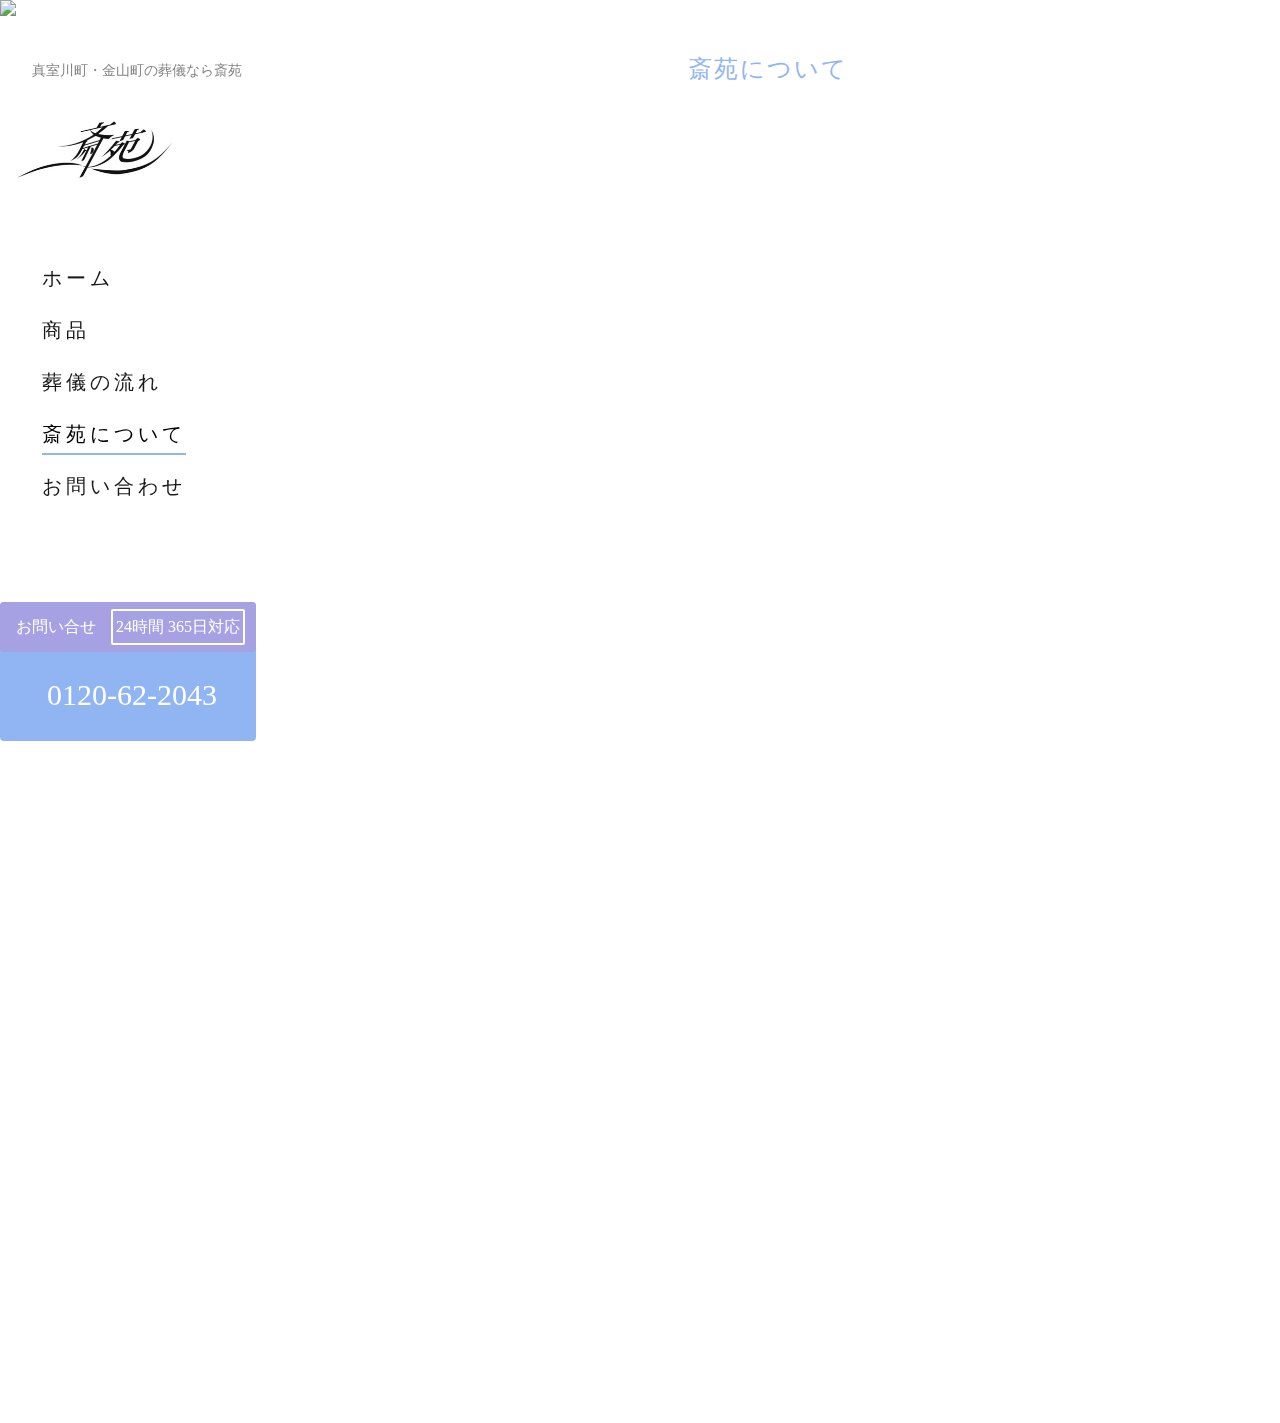
==== about.html @ 103426cc "togglev1.0" ====
<!DOCTYPE html>
<!--[if lt IE 7]>      <html class="no-js lt-ie9 lt-ie8 lt-ie7"> <![endif]-->
<!--[if IE 7]>         <html class="no-js lt-ie9 lt-ie8"> <![endif]-->
<!--[if IE 8]>         <html class="no-js lt-ie9"> <![endif]-->
<!--[if gt IE 8]><!--> <html class="no-js"> <!--<![endif]-->
	<head>
	<meta charset="utf-8">
	<meta http-equiv="X-UA-Compatible" content="IE=edge">
	<title>斎苑</title>
	<meta name="viewport" content="width=device-width, initial-scale=1">
	<meta name="description" content="Free HTML5 Website Template by Team Rink" />
	<meta name="keywords" content="free html5, free template, free bootstrap, free website template, html5, css3, mobile first, responsive" />
	<meta name="author" content="Team Rink" />

  	<!-- 
	//////////////////////////////////////////////////////

	FREE HTML5 TEMPLATE 
	DESIGNED & DEVELOPED by Team Rink
		
	Website: 		http://Team Rink/
	Email: 			info@Team Rink
	Twitter: 		http://twitter.com/fh5co
	Facebook: 		https://www.facebook.com/fh5co

	//////////////////////////////////////////////////////
	-->

  	<!-- Facebook and Twitter integration -->
	<meta property="og:title" content=""/>
	<meta property="og:image" content=""/>
	<meta property="og:url" content=""/>
	<meta property="og:site_name" content=""/>
	<meta property="og:description" content=""/>
	<meta name="twitter:title" content="" />
	<meta name="twitter:image" content="" />
	<meta name="twitter:url" content="" />
	<meta name="twitter:card" content="" />

	<!-- Place favicon.ico and apple-touch-icon.png in the root directory -->
	<link rel="shortcut icon" href="favicon.ico">

	<link href="https://fonts.googleapis.com/css?family=Roboto:100,300,400,500,700" rel="stylesheet">
	
	<!-- Animate.css -->
	<link rel="stylesheet" href="css/animate.css">
	<!-- Icomoon Icon Fonts-->
	<link rel="stylesheet" href="https://pro.fontawesome.com/releases/v5.10.0/css/all.css" integrity="sha384-AYmEC3Yw5cVb3ZcuHtOA93w35dYTsvhLPVnYs9eStHfGJvOvKxVfELGroGkvsg+p" crossorigin="anonymous"/>
	<!-- Bootstrap  -->
	<link rel="stylesheet" href="css/bootstrap.css">
	<!-- Flexslider  -->
	<link rel="stylesheet" href="css/flexslider.css">
	<!-- Theme style  -->
	<link rel="stylesheet" href="css/style.css">

	<!-- Modernizr JS -->
	<script src="js/modernizr-2.6.2.min.js"></script>
	<!-- FOR IE9 below -->
	<!--[if lt IE 9]>
	<script src="js/respond.min.js"></script>
	<![endif]-->

	</head>
	<body>
	<div id="fh5co-page">
		<a href="#" class="js-fh5co-nav-toggle fh5co-nav-toggle"><i></i></a>
		<aside id="fh5co-aside" role="complementary" class="border js-fullheight" style="height:100vh;overflow:hidden;">
			<div>
				<img src="./images/flower.png" style="position:absolute;top:0px;height:100px;width:100p;"/>
				<p style="margin-left:32px;">真室川町・金山町の葬儀なら斎苑</p>
				</div>
			<h1 id="fh5co-logo"><a href="index.html"><img src="./images/logo.jpg" style="width:80%;"></a></h1>
			<nav id="fh5co-main-menu" role="navigation">
				<ul>
					<li><a href="index.html">ホーム</a></li>
					<li><a href="product.html">商品</a></li>
					<li><a href="portfolio.html">葬儀の流れ</a></li>
					<li class="fh5co-active"><a href="about.html">斎苑について</a></li>
					<li><a href="contact.html">お問い合わせ</a></li>
				</ul>
			</nav>

			
			<div style="background-color:#91B5F2;bottom: 0;margin-top:100px;border-radius: 4px;">
				<div style="font-size:16px;padding:4px;color:white;background-color:#A6A1E3;display: flex; justify-content: space-evenly	;border-radius: 4px;">
				<p style="margin:8px;">   お問い合せ   </p>
				<p style="margin:3px;padding:3px;border:2px solid;border-radius: 2px;">   24時間 365日対応   </p>
				</div>
				<div style="margin:26px;display:flex;justify-content: space-around;">
					<a href="tel:0120-62-2043" style="display: flex;"><i class="fas fa-phone fa-2x" style="color:white;margin-right: 8px;"></i><h2 style="color: white;">0120-62-2043</h2></a>
				</div>
				
			</div>

		</aside>

		<div id="fh5co-main">
			<div class="fh5co-narrow-content">
				<div class="row row-bottom-padded-md">	<h2 class="fh5co-heading" style="color:#91B5F2;">斎苑について</h2>
					<div class="col-md-6 animate-box" data-animate-effect="fadeInLeft">
						<img class="img-responsive" src="./images/saien001.jpg" alt="真室川町斎苑" style="border-radius: 4px;">
					</div>
					<div class="col-md-6 animate-box" data-animate-effect="fadeInLeft"style="margin-top:16px;">
						<!-- <h2 class="fh5co-heading" style="color:#91B5F2;margin-top: 16px;">斎苑について</h2> -->
						<p>セレモニー斎苑は、最上郡真室川町、金山町に斎場を設けております。葬儀、告別式を始め葬儀についての全てのご相談に真摯に応えて参りたいと思っております。スタッフ一同、丁寧で思いやりのある対応を心がけております。</p>
						<p>葬儀の相談や急ぎの際、お困りの際はフリーダイヤル0120−62−2043までご連絡ください。</p>
						<table>
							<tr>
							  <th>会社名</th>
							  <td>株式会社斎苑</td>
							</tr>
							<tr>
								<th>代表取締役</th>
								<td>斎藤美香</td>
							  </tr>
							<tr>
								<th>住所</th>
								<td>最上郡真室川町大字新町131-6</td>
							  </tr>
							<tr>
							  <th>創業</th>
							  <td>昭和63年3月</td>
							</tr>
							<tr>
							  <th>従業員数</th>
							  <td>8人</td>
							</tr>
							<tr>
							  <th>電話番号</th>
							  <td>0233-62-3069</td>
							</tr>
						  </table>
					</div>
				</div>
			</div>

			<div class="fh5co-narrow-content">
				<h2 class="fh5co-heading animate-box" data-animate-effect="fadeInLeft" style="color:#91B5F2;">斎苑のサービス</h2>
				<div class="row">
					<div class="col-md-6">
						<div class="fh5co-feature animate-box" data-animate-effect="fadeInLeft">
							<div class="fh5co-icon">
								<img src="./images/sougi002.jpg" style="width: 100px;height:100px; border-radius: 50px;" />
							</div>
							<div class="fh5co-text">
								<h3 style="font-size: 20px;">葬儀・告別式</h3>
								<p>故人様との最後のお別れに際し、丁寧な対応を心がけております。人数やご予算に合わせたプランをご用意しております。</p>
							</div>
						</div>
					</div>
					<div class="col-md-6">
						<div class="fh5co-feature animate-box" data-animate-effect="fadeInLeft">
							<div class="fh5co-icon">
								<img src="./images/hanakan003.png" style="width: 100px;height:100px; border-radius: 50px;" />
							</div>
							<div class="fh5co-text">
								<h3 style="font-size: 20px;">お供物</h3>
								<p>生花や花盛はご予算に応じてご用意致しております。りんやあかりその他の仏具等のご用命もお任せください。</p>
							</div>
						</div>
					</div>

					<div class="col-md-6">
						<div class="fh5co-feature animate-box" data-animate-effect="fadeInLeft">
							<div class="fh5co-icon">
								<img src="./images/hitugi001.png" style="width: 100px;height:100px; border-radius: 50px;" />
							</div>
							<div class="fh5co-text">
								<h3 style="font-size: 20px;">棺桶</h3>
								<p>故人様への安らかな成仏を願い、棺桶のご用意をいたします。サイズ、素材などご予算に応じてご用意致します。</p>
							</div>
						</div>
					</div>
					<div class="col-md-6">	
						<div class="fh5co-feature animate-box" data-animate-effect="fadeInLeft">
							<div class="fh5co-icon">
								<img src="./images/syokuji001.jpg" style="width: 100px;height:100px; border-radius: 50px;" />
							</div>
							<div class="fh5co-text">
								<h3 style="font-size: 20px;">通夜会食</h3>
								<p>通夜の会場、お食事ご用意はお任せ下さい。</p>
							</div>
						</div>
					</div>
				</div>
			</div>
		
			<div class="fh5co-narrow-content">
				<div class="row">
					<div class="col-md-4 animate-box" data-animate-effect="fadeInLeft">
						<h1 class="fh5co-heading-colored">お問合わせ</h1>
					</div>
				</div>
				<div class="row">
					<div class="col-md-6 col-md-offset-3 col-md-pull-3 animate-box" data-animate-effect="fadeInLeft">
						<p class="fh5co-lead">２４時間３６５日ご対応いたします。お急ぎの方は詳細へ。</p>
						<p><a href="./contact.html" class="btn btn-primary" style="border-radius: 2px;">詳細へ</a></p>
					</div>
					
				</div>
			</div>
		</div>
	</div>

	<!-- jQuery -->
	<script src="js/jquery.min.js"></script>
	<!-- jQuery Easing -->
	<script src="js/jquery.easing.1.3.js"></script>
	<!-- Bootstrap -->
	<script src="js/bootstrap.min.js"></script>
	<!-- Waypoints -->
	<script src="js/jquery.waypoints.min.js"></script>
	<!-- Flexslider -->
	<script src="js/jquery.flexslider-min.js"></script>
	
	
	<!-- MAIN JS -->
	<script src="js/main.js"></script>

	</body>
</html>
---- css/style.css ----
@font-face {
  font-family:"ヒラギノ明朝 Pro W3","Hiragino Mincho Pro","游明朝体","Yu Mincho","ＭＳ Ｐ明朝","MS PMincho",serif;

  src: url("../fonts/icomoon/icomoon.eot?srf3rx");
  src: url("../fonts/icomoon/icomoon.eot?srf3rx#iefix") format("embedded-opentype"), url("../fonts/icomoon/icomoon.ttf?srf3rx") format("truetype"), url("../fonts/icomoon/icomoon.woff?srf3rx") format("woff"), url("../fonts/icomoon/icomoon.svg?srf3rx#icomoon") format("svg");
  font-weight: normal;
  font-style: normal;
}
/* =======================================================
*
* 	Template Style 
*	Edit this section
*
* ======================================================= */
body {
  font-family:"ヒラギノ明朝 Pro W3","Hiragino Mincho Pro","游明朝体","Yu Mincho","ＭＳ Ｐ明朝","MS PMincho",serif;

  font-weight: 300;
  font-size: 14px;
  line-height: 1.6;
  color: rgba(0, 0, 0, 0.5);
  background: white;
}
@media screen and (max-width: 992px) {
  body {
    font-size: 16px;
  }
}

a {
  color: #91B5F2;
  -webkit-transition: 0.5s;
  -o-transition: 0.5s;
  transition: 0.5s;
}
a:hover, a:active, a:focus {
  color: #91B5F2;
  outline: none;
  text-decoration: none !important;
}

p {
  margin-bottom: 1.5em;
}

h1, h2, h3, h4, h5, h6 {
  color: #000;
  text-align: center;
  font-family:"ヒラギノ明朝 Pro W3","Hiragino Mincho Pro","游明朝体","Yu Mincho","ＭＳ Ｐ明朝","MS PMincho",serif;

  font-weight: 100;
  margin: 0 0 30px 0;
}

figure {
  margin-bottom: 2.5em;
  float: left;
  width: 100%;
}
figure figcaption {
  font-size: 16px;
  width: 80%;
  margin: 20px auto 0px auto;
  color: #b3b3b3;
  font-style: italic;
  font-family:"ヒラギノ明朝 Pro W3","Hiragino Mincho Pro","游明朝体","Yu Mincho","ＭＳ Ｐ明朝","MS PMincho",serif;
}
@media screen and (max-width: 480px) {
  figure figcaption {
    width: 100%;
  }
}

::-webkit-selection {
  color: #fff;
  background: #91B5F2;
}

::-moz-selection {
  color: #fff;
  background: #91B5F2;
}

::selection {
  color: #fff;
  background: #91B5F2;
}

#fh5co-page {
  width: 100%;
  overflow: hidden;
  position: relative;
}

#fh5co-aside {
  padding-top: 60px;
  padding-bottom: 40px;
  width: 20%;
  position: fixed;
  bottom: 0;
  top: 0;
  left: 0;
  overflow-y: scroll;
  z-index: 1001;
  -webkit-transition: 0.5s;
  -o-transition: 0.5s;
  transition: 0.5s;
  overflow-y: scroll;
  -ms-overflow-style: none;    /* IE, Edge 対応 */
  scrollbar-width: none;       /* Firefox 対応 */
}
#fh5co-aside::-webkit-scrollbar{
  display: none;
}

@media screen and (max-width: 1200px) {
  #fh5co-aside {
    width: 30%;
  }
}
@media screen and (max-width: 768px) {
  #fh5co-aside {
    width: 270px;
    -moz-transform: translateX(-270px);
    -webkit-transform: translateX(-270px);
    -ms-transform: translateX(-270px);
    -o-transform: translateX(-270px);
    transform: translateX(-270px);
  }
}
#fh5co-aside #fh5co-logo {
  
  text-align: left;
  font-family:"ヒラギノ明朝 Pro W3","Hiragino Mincho Pro","游明朝体","Yu Mincho","ＭＳ Ｐ明朝","MS PMincho",serif;

  font-weight: 700;
  margin-bottom: 2em;
  text-transform: uppercase;
  font-size: 32px;
  display: block;
  
}

@media screen and (max-width: 768px) {
  #fh5co-aside #fh5co-logo {
    margin-bottom: 1em;
  }
}
#fh5co-aside #fh5co-logo a {
  color: #000;
}
#fh5co-aside #fh5co-logo a span {
  font-weight: 2  00;
  color: rgba(0, 0, 0, 0.5);
}
#fh5co-aside #fh5co-main-menu ul {
  text-align: left;
  margin-left:32px;
  
  padding: 0;
}
@media screen and (max-width: 768px) {
  #fh5co-aside #fh5co-main-menu ul {
    margin: 0 0 2em 0;
  }
}
#fh5co-aside #fh5co-main-menu ul li {
  margin: 0 0 20px 0;
  padding: 0;
  list-style: none;
}
#fh5co-aside #fh5co-main-menu ul li a {
  color: rgba(0, 0, 0, 0.9);
  text-decoration: none;
  letter-spacing: .1em;
  text-transform: uppercase;
  font-size: 20px;
  font-weight: 200;
  position: relative;
  padding: 10px 10px;
  letter-spacing: .2em;
  font-family:"ヒラギノ明朝 Pro W3","Hiragino Mincho Pro","游明朝体","Yu Mincho","ＭＳ Ｐ明朝","MS PMincho",serif;

  -webkit-transition: 0.3s;
  -o-transition: 0.3s;
  transition: 0.3s;
}
#fh5co-aside #fh5co-main-menu ul li a:after {
  content: "";
  position: absolute;
  height: 2px;
  bottom: 0px;
  left: 10px;
  right: 10px;
  background-color: #91B5F2;
  visibility: hidden;
  -webkit-transform: scaleX(0);
  -moz-transform: scaleX(0);
  -ms-transform: scaleX(0);
  -o-transform: scaleX(0);
  transform: scaleX(0);
  -webkit-transition: all 0.3s cubic-bezier(0.175, 0.885, 0.32, 1.275);
  -moz-transition: all 0.3s cubic-bezier(0.175, 0.885, 0.32, 1.275);
  -ms-transition: all 0.3s cubic-bezier(0.175, 0.885, 0.32, 1.275);
  -o-transition: all 0.3s cubic-bezier(0.175, 0.885, 0.32, 1.275);
  transition: all 0.3s cubic-bezier(0.175, 0.885, 0.32, 1.275);
}
#fh5co-aside #fh5co-main-menu ul li a:hover {
  text-decoration: none;
  color: black;
}
#fh5co-aside #fh5co-main-menu ul li a:hover:after {
  visibility: visible;
  -webkit-transform: scaleX(1);
  -moz-transform: scaleX(1);
  -ms-transform: scaleX(1);
  -o-transform: scaleX(1);
  transform: scaleX(1);
}
#fh5co-aside #fh5co-main-menu ul li.fh5co-active a {
  color: black;
}
#fh5co-aside #fh5co-main-menu ul li.fh5co-active a:after {
  visibility: visible;
  -webkit-transform: scaleX(1);
  -moz-transform: scaleX(1);
  -ms-transform: scaleX(1);
  -o-transform: scaleX(1);
  transform: scaleX(1);
}
#fh5co-aside .fh5co-footer {
  position: absolute;
  bottom: 40px;
  font-size: 14px;
  text-align: left;
  width: 100%;
  font-weight: 400;
  color: rgba(0, 0, 0, 0.6);
  padding: 0 20px;
}
@media screen and (max-width: 768px) {
  #fh5co-aside .fh5co-footer {
    position: relative;
    bottom: 0;
  }
}
#fh5co-aside .fh5co-footer span {
  display: block;
}
#fh5co-aside .fh5co-footer ul {
  padding: 0;
  margin: 0;
  text-align: left;
}
#fh5co-aside .fh5co-footer ul li {
  padding: 0;
  margin: 0;
  display: inline;
  list-style: none;
}
#fh5co-aside .fh5co-footer ul li a {
  color: rgba(0, 0, 0, 0.7);
  padding: 4px;
}
#fh5co-aside .fh5co-footer ul li a:hover, #fh5co-aside .fh5co-footer ul li a:active, #fh5co-aside .fh5co-footer ul li a:focus {
  text-decoration: none;
  outline: none;
  color: #91B5F2;
}

#fh5co-main {
  width: 80%;
  float: right;
  -webkit-transition: 0.5s;
  -o-transition: 0.5s;
  transition: 0.5s;
}
@media screen and (max-width: 1200px) {
  #fh5co-main {
    width: 70%;
  }
}
@media screen and (max-width: 768px) {
  #fh5co-main {
    width: 100%;
  }
}
#fh5co-main .fh5co-narrow-content {
  position: relative;
  width: 93%;
  margin: 0 auto;
  padding: 4em 0;
  clear: both;
}
@media screen and (max-width: 768px) {
  #fh5co-main .fh5co-narrow-content {
    width: 100%;
    padding: 4em 1em;
  }
}

#fh5co-hero {
  min-height: 500px;
  background: #fff url(../images/loader.gif) no-repeat center center;
  width: 100%;
  float: left;
  clear: both;
}
#fh5co-hero .btn {
  font-size: 24px;
}
#fh5co-hero .btn.btn-primary {
  padding: 14px 30px !important;
}
#fh5co-hero .flexslider {
  border: none;
  z-index: 1;
  margin-bottom: 0;
}
#fh5co-hero .flexslider .slides {
  position: relative;
  overflow: hidden;
}
#fh5co-hero .flexslider .slides .overlay {
  position: absolute;
  top: 0;
  bottom: 0;
  left: 0;
  right: 0;
  content: '';
  background: rgba(0, 0, 0, 0.3);
}
#fh5co-hero .flexslider .slides li {
  background-repeat: no-repeat;
  background-size: cover;
  background-position: bottom center;
  min-height: 500px;
  position: relative;
}
#fh5co-hero .flexslider .flex-control-nav {
  bottom: 20px;
  z-index: 1000;
  right: 20px;
  float: right;
  width: auto;
}
#fh5co-hero .flexslider .flex-control-nav li {
  display: block;
  margin-bottom: 10px;
}
#fh5co-hero .flexslider .flex-control-nav li a {
  background: rgba(255, 255, 255, 0.2);
  box-shadow: none;
  width: 12px;
  height: 12px;
  cursor: pointer;
}
#fh5co-hero .flexslider .flex-control-nav li a.flex-active {
  cursor: pointer;
  background: transparent;
  border: 2px solid #91B5F2;
}
#fh5co-hero .flexslider .flex-direction-nav {
  display: none;
}
#fh5co-hero .flexslider .slider-text {
  display: table;
  opacity: 0;
  min-height: 500px;
  z-index: 9;
}
#fh5co-hero .flexslider .slider-text > .slider-text-inner {
  display: table-cell;
  vertical-align: middle;
  min-height: 700px;
  padding: 2em;
}
@media screen and (max-width: 768px) {
  #fh5co-hero .flexslider .slider-text > .slider-text-inner {
    text-align: left;
  }
}
#fh5co-hero .flexslider .slider-text > .slider-text-inner h1, #fh5co-hero .flexslider .slider-text > .slider-text-inner h2 {
  margin: 0;
  padding: 0;
  color: white;
  font-family:"ヒラギノ明朝 Pro W3","Hiragino Mincho Pro","游明朝体","Yu Mincho","ＭＳ Ｐ明朝","MS PMincho",serif;

}
#fh5co-hero .flexslider .slider-text > .slider-text-inner h1 {
  margin-bottom: 20px;
  font-size: 45px;
  line-height: 1.3;
  font-weight: 100;
  font-family:"ヒラギノ明朝 Pro W3","Hiragino Mincho Pro","游明朝体","Yu Mincho","ＭＳ Ｐ明朝","MS PMincho",serif;

}
@media screen and (max-width: 768px) {
  #fh5co-hero .flexslider .slider-text > .slider-text-inner h1 {
    font-size: 28px;
  }
}
#fh5co-hero .flexslider .slider-text > .slider-text-inner h2 {
  font-size: 18px;
  line-height: 1.5;
  margin-bottom: 30px;
  font-weight: 300;
}
#fh5co-hero .flexslider .slider-text > .slider-text-inner h2 a {
  color: rgba(34, 136, 150, 0.8);
  border-bottom: 1px solid rgba(34, 136, 150, 0.7);
}
#fh5co-hero .flexslider .slider-text > .slider-text-inner .heading-section {
  font-size: 50px;
}
@media screen and (max-width: 768px) {
  #fh5co-hero .flexslider .slider-text > .slider-text-inner .heading-section {
    font-size: 30px;
  }
}
#fh5co-hero .flexslider .slider-text > .slider-text-inner s
.fh5co-lead {
  font-size: 20px;
  color: #fff;
}
#fh5co-hero .flexslider .slider-text > .slider-text-inner s
.fh5co-lead .icon-heart {
  color: #d9534f;
}
#fh5co-hero .flexslider .slider-text > .slider-text-inner .btn {
  font-size: 12px;
  text-transform: uppercase;
  letter-spacing: 2px;
  color: #fff;
  padding: 22px 30px !important;
  border: none;
  font-weight: 500;
}
#fh5co-hero .flexslider .slider-text > .slider-text-inner .btn.btn-learn {
  background: #fff;
  color: #000;
}
#fh5co-hero .flexslider .slider-text > .slider-text-inner .btn.btn-learn:hover {
  color: #fff;
}
@media screen and (max-width: 768px) {
  #fh5co-hero .flexslider .slider-text > .slider-text-inner .btn {
    width: 100%;
  }
}

.fh5co-bg-color {
  width: 100%;
  float: left;
  background: #fff;
}

body.offcanvas {
  overflow-x: hidden;
}
body.offcanvas #fh5co-aside {
  -moz-transform: translateX(0);
  -webkit-transform: translateX(0);
  -ms-transform: translateX(0);
  -o-transform: translateX(0);
  transform: translateX(0);
  width: 270px;
  background: #fff;
  z-index: 999;
  position: fixed;
}
body.offcanvas #fh5co-main, body.offcanvas .fh5co-nav-toggle {
  top: 0;
  -moz-transform: translateX(270px);
  -webkit-transform: translateX(270px);
  -ms-transform: translateX(270px);
  -o-transform: translateX(270px);
  transform: translateX(270px);
}

.fh5co-services {
  margin-top: 5px;
}
.fh5co-services ul {
  list-style: none;
  padding: 0;
  margin: 0;
}

.blog-entry {
  width: 100%;
  float: left;
  background: #fff;
}
@media screen and (max-width: 768px) {
  .blog-entry {
   
    margin:56px;
    
  }
  
}
.blog-entry .blog-img {
  width: 100%;
  float: left;
  overflow: hidden;
  position: relative;
  z-index: 1;
  margin-bottom: 25px;
  
}
.blog-entry .blog-img img {
  position: relative;
  max-width: 100%;
  -webkit-transform: scale(1.2);
  -moz-transform: scale(1.2);
  -ms-transform: scale(1.2);
  -o-transform: scale(1.2);
  transform: scale(1.2);
  -webkit-transition: 0.9s;
  -o-transition: 0.9s;
  transition: 0.9s;
  
}
.blog-entry .desc {
  padding: 25px;
}
.blog-entry .desc h3 {
  font-size: 15px;
  text-transform: uppercase;
  margin-bottom: 10px;
  letter-spacing: 1px;
  line-height: auto;
}
.blog-entry .desc h3 a {
  color: #000;
  text-decoration: none;
}
.blog-entry .desc span {
  display: block;
  margin-bottom: 2px;
  font-size: 11px;
  text-transform: uppercase;
  letter-spacing: 1px;
  color: rgba(0, 0, 0, 0.4) !important;
}
.blog-entry .desc span small i {
  color: #e6e6e6;
}
.blog-entry .desc .lead {
  font-size: 11px;
  text-transform: uppercase;
  letter-spacing: 2px;
  color: #000;
}
.blog-entry:hover .blog-img img {
  -webkit-transform: scale(1);
  -moz-transform: scale(1);
  -ms-transform: scale(1);
  -o-transform: scale(1);
  transform: scale(1);
}

.work {
  background-size: cover;
  background-position: center center;
  background-repeat: no-repeat;
  position: relative;
  height: 270px;
  width: 100%;
  display: table;
  overflow: hidden;
}
#work001{
  background-image:url(../images/11.png);
  opacity:0.8;
}
#work002{
  background-image:url(../images/22.png);
  opacity:0.8;
}
#work003{
  background-image:url(../images/33.png);
  opacity:0.8;
}
#work004{
  background-image:url(../images/44.png);
  opacity:0.8;
}
#work005{
  background-image:url(../images/55.png);
  opacity:0.8;
}
#work006{
  background-image:url(../images/66.png);
  opacity:0.8;
}
#work007{
  background-image:url(../images/77.png);
  opacity:0.8;
}
#work008{
  background-image:url(../images/88.png);
  opacity:0.6;
}

#work101{
  background-image:url(../images/111.jpg);
  opacity:0.6;
  padding: 8px;
}
#work102{
  background-image:url(../images/111.jpg);
  opacity:0.6;
  padding: 8px;
}
#work103{
  background-image:url(../images/111.jpg);
  opacity:0.6;
  padding: 8px;
}
#work104{
  background-image:url(../images/111.jpg);
  opacity:0.6;
  padding: 8px;
}
#work105{
  background-image:url(../images/111.jpg);
  opacity:0.6;
  padding: 8px;
}
#work106{
  background-image:url(../images/111.jpg);
  opacity:0.6;
  padding: 8px;
}
#work107{
  background-image:url(../images/111.jpg);
  opacity:0.6;
  padding: 8px;
}
#work108{
  background-image:url(../images/111.jpg);
  opacity:0.6;
  padding: 8px;
}

@media screen and (max-width: 768px) {
  .work {
    height: 400px;
    
  }
}
@media screen and (max-width: 480px) {
  .work {
    height: 270px;
    background-image: none;
  }
  
  
}
.work .desc {
  display: table-cell;
  vertical-align: middle;
  height: 270px;
  background: #fff;
  opacity: 0;
  -webkit-transition: 0.3s;
  -o-transition: 0.3s;
  transition: 0.3s;
}
.work .desc h3 {
  font-size: 14px;
  -webkit-transition: -webkit-transform 0.3s, opacity 0.3s;
  transition: transform 0.3s, opacity 0.3s;
  -webkit-transform: translate3d(0, -15px, 0);
  transform: translate3d(0, -15px, 0);
}
.work .desc span {
  display: block;
  color: #999999;
  font-size: 12px;
  -webkit-transition: -webkit-transform 0.3s, opacity 0.3s;
  transition: transform 0.3s, opacity 0.3s;
  -webkit-transform: translate3d(0, 15px, 0);
  transform: translate3d(0, 15px, 0);
}
@media screen and (max-width: 768px) {
  .work .desc {
    opacity: 1;
    background: transparent !important;
  }
  .work .desc h3 {
    -webkit-transform: translate3d(0, 0, 0);
    transform: translate3d(0, 0, 0);
    color: #fff;
  }
  .work .desc span {
    -webkit-transform: translate3d(0, 0, 0);
    transform: translate3d(0, 0, 0);
  }
}
.work:hover .desc {
  opacity: 1;
}
.work:hover .desc h3 {
  -webkit-transform: translate3d(0, 0, 0);
  transform: translate3d(0, 0, 0);
}
.work:hover .desc span {
  -webkit-transform: translate3d(0, 0, 0);
  transform: translate3d(0, 0, 0);
}

.fh5co-lead {
  font-size: 18px;
  line-height: 1.5;
}

.fh5co-heading-colored {
  color: #91B5F2;
  font-size: 30px;
}

.fh5co-cards {
  padding: 1em 0;
  background: #e6e6e6;
}
@media screen and (max-width: 768px) {
  .fh5co-cards {
    padding: 1em 0;
  }
}
.fh5co-cards .fh5co-flex-wrap {
  display: -webkit-box;
  display: -moz-box;
  display: -ms-flexbox;
  display: -webkit-flex;
  display: flex;
  flex-wrap: wrap;
  -webkit-flex-wrap: wrap;
  -moz-flex-wrap: wrap;
}
.fh5co-cards .fh5co-flex-wrap > div {
  width: 49.5%;
  margin-right: 1%;
  background: #fff;
  padding: 30px;
  margin-bottom: 10px;
}
.fh5co-cards .fh5co-flex-wrap > div:nth-of-type(1) {
  float: left;
}
.fh5co-cards .fh5co-flex-wrap > div:nth-of-type(2) {
  float: right;
  margin-right: 0%;
}
@media screen and (max-width: 992px) {
  .fh5co-cards .fh5co-flex-wrap > div {
    width: 100%;
    margin-right: 0;
  }
}
.fh5co-cards .fh5co-flex-wrap .fh5co-card p:last-child {
  margin-bottom: 0;
}
.fh5co-cards .fh5co-flex-wrap .fh5co-card h5 {
  text-transform: uppercase;
  font-size: 12px;
  letter-spacing: .2em;
  padding: 4px 8px;
  background: #ebebeb;
  display: -moz-inline-stack;
  display: inline-block;
  zoom: 1;
  *display: inline;
}

.fh5co-counter .fh5co-number {
  font-size: 100px;
  color: #91B5F2;
  font-weight: 400;
  margin: 0;
  padding: 0;
  line-height: .7;
}
.fh5co-counter .fh5co-number.fh5co-left {
  float: left;
  width: 30%;
}
@media screen and (max-width: 768px) {
  .fh5co-counter .fh5co-number.fh5co-left {
    width: 100%;
    line-height: 1.2;
  }
}
.fh5co-counter .fh5co-text {
  float: right;
  text-align: left;
  width: 70%;
}
@media screen and (max-width: 768px) {
  .fh5co-counter .fh5co-text {
    width: 100%;
    text-align: left;
  }
}
.fh5co-counter .fh5co-text h3 {
  margin: 0;
  padding: 0;
  position: relative;
}
.fh5co-counter .fh5co-text h3.border-bottom:after {
  content: "";
  width: 50px;
}

.fh5co-social {
  padding: 0;
  margin: 0;
  text-align: left;
}
.fh5co-social li {
  padding: 0;
  margin: 0;
  list-style: none;
  display: -moz-inline-stack;
  display: inline-block;
  zoom: 1;
  *display: inline;
}
.fh5co-social li a {
  font-size: 22px;
  color: #000;
  padding: 10px;
  display: -moz-inline-stack;
  display: inline-block;
  zoom: 1;
  *display: inline;
  -webkit-border-radius: 7px;
  -moz-border-radius: 7px;
  -ms-border-radius: 7px;
  border-radius: 7px;
}
@media screen and (max-width: 768px) {
  .fh5co-social li a {
    padding: 10px 8px;
  }
}
.fh5co-social li a:hover {
  color: #91B5F2;
}
.fh5co-social li a:hover, .fh5co-social li a:active, .fh5co-social li a:focus {
  outline: none;
  text-decoration: none;
  color: #91B5F2;
}

#map {
  width: 100%;
  height: 700px;
}
@media screen and (max-width: 768px) {
  #map {
    height: 200px;
  }
}

.fh5co-more-contact {
  background: #fafafa;
}

.fh5co-feature {
  text-align: left;
  width: 100%;
  float: left;
  margin-bottom: 40px;
  position: relative;
}
.fh5co-feature .fh5co-icon {
  position: absolute;
  top: 0;
  left: 0;
  width: 100px;
  height: 100px;
  display: table;
  text-align: left;
  background: rgba(0, 0, 0, 0.05);
  -webkit-border-radius: 50%;
  -moz-border-radius: 50%;
  -ms-border-radius: 50%;
  border-radius: 50%;
}
.fh5co-feature .fh5co-icon i {
  display: table-cell;
  vertical-align: middle;
  color: #91B5F2;
  font-size: 40px;
  height: 100px;
}
@media screen and (max-width: 1200px) {
  .fh5co-feature .fh5co-icon i {
    font-size: 40px;
  }
}
.fh5co-feature .fh5co-text {
  padding-left: 120px;
  width: 100%;
}
.fh5co-feature .fh5co-text h2, .fh5co-feature .fh5co-text h3 {
  margin: 0;
  padding: 0;
}
.fh5co-feature .fh5co-text h3 {
  font-weight: 500;
  margin-bottom: 20px;
  color: rgba(0, 0, 0, 0.8);
  font-size: 14px;
  letter-spacing: .2em;
  text-transform: uppercase;
}
.fh5co-feature.fh5co-feature-sm .fh5co-text {
  margin-top: 30px;
}
.fh5co-feature.fh5co-feature-sm .fh5co-icon i {
  color: #91B5F2;
  font-size: 40px;
}
@media screen and (max-width: 1200px) {
  .fh5co-feature.fh5co-feature-sm .fh5co-icon i {
    font-size: 28px;
  }
}

.fh5co-heading {
  font-size: 24px;
  margin-bottom: 2em;
  font-weight: 100;
  text-transform: uppercase;
  letter-spacing: 2px;
}
.fh5co-heading.fh5co-light {
  color: #fff;
}
.fh5co-heading span {
  display: block;
}
@media screen and (max-width: 768px) {
  .fh5co-heading {
    margin-bottom: 1em;
  }
}

.btn {
  margin-right: 4px;
  margin-bottom: 4px;
  font-family:"ヒラギノ明朝 Pro W3","Hiragino Mincho Pro","游明朝体","Yu Mincho","ＭＳ Ｐ明朝","MS PMincho",serif;

  font-size: 18px;
  font-weight: 400;
  text-transform: uppercase;
  letter-spacing: 1px;
  -webkit-border-radius: 0px;
  -moz-border-radius: 0px;
  -ms-border-radius: 0px;
  border-radius: 0px;
  -webkit-transition: 0.5s;
  -o-transition: 0.5s;
  transition: 0.5s;
  padding: 8px 20px !important;
}
.btn.btn-sm {
  padding: 4px 15px !important;
}
.btn.btn-md {
  padding: 8px 20px !important;
}
.btn.btn-lg {
  padding: 18px 36px !important;
}
.btn:hover, .btn:active, .btn:focus {
  box-shadow: none !important;
  outline: none !important;
}

.btn-primary {
  background: #91B5F2;
  color: #fff;
  border: 2px solid #91B5F2;
}
.btn-primary:hover, .btn-primary:focus, .btn-primary:active {
  background: #A6A1E3 !important;
  border-color: #A6A1E3 !important;
}
.btn-primary.btn-outline {
  background: transparent;
  color: #91B5F2;
  border: 2px solid #91B5F2;
}
.btn-primary.btn-outline:hover, .btn-primary.btn-outline:focus, .btn-primary.btn-outline:active {
  background: #91B5F2;
  color: #fff;
}

.btn-success {
  background: #5cb85c;
  color: #fff;
  border: 2px solid #5cb85c;
}
.btn-success:hover, .btn-success:focus, .btn-success:active {
  background: #4cae4c !important;
  border-color: #4cae4c !important;
}
.btn-success.btn-outline {
  background: transparent;
  color: #5cb85c;
  border: 2px solid #5cb85c;
}
.btn-success.btn-outline:hover, .btn-success.btn-outline:focus, .btn-success.btn-outline:active {
  background: #5cb85c;
  color: #fff;
}

.btn-info {
  background: #5bc0de;
  color: #fff;
  border: 2px solid #5bc0de;
}
.btn-info:hover, .btn-info:focus, .btn-info:active {
  background: #46b8da !important;
  border-color: #46b8da !important;
}
.btn-info.btn-outline {
  background: transparent;
  color: #5bc0de;
  border: 2px solid #5bc0de;
}
.btn-info.btn-outline:hover, .btn-info.btn-outline:focus, .btn-info.btn-outline:active {
  background: #5bc0de;
  color: #fff;
}

.btn-warning {
  background: #f0ad4e;
  color: #fff;
  border: 2px solid #f0ad4e;
}
.btn-warning:hover, .btn-warning:focus, .btn-warning:active {
  background: #eea236 !important;
  border-color: #eea236 !important;
}
.btn-warning.btn-outline {
  background: transparent;
  color: #f0ad4e;
  border: 2px solid #f0ad4e;
}
.btn-warning.btn-outline:hover, .btn-warning.btn-outline:focus, .btn-warning.btn-outline:active {
  background: #f0ad4e;
  color: #fff;
}

.btn-danger {
  background: #d9534f;
  color: #fff;
  border: 2px solid #d9534f;
}
.btn-danger:hover, .btn-danger:focus, .btn-danger:active {
  background: #d43f3a !important;
  border-color: #d43f3a !important;
}
.btn-danger.btn-outline {
  background: transparent;
  color: #d9534f;
  border: 2px solid #d9534f;
}
.btn-danger.btn-outline:hover, .btn-danger.btn-outline:focus, .btn-danger.btn-outline:active {
  background: #d9534f;
  color: #fff;
}

.btn-outline {
  background: none;
  border: 2px solid gray;
  font-size: 16px;
  -webkit-transition: 0.3s;
  -o-transition: 0.3s;
  transition: 0.3s;
}
.btn-outline:hover, .btn-outline:focus, .btn-outline:active {
  box-shadow: none;
}

.form-control {
  -webkit-appearance: none;
  -moz-appearance: none;
  appearance: none;
  box-shadow: none;
  background: transparent;
  border: 2px solid rgba(0, 0, 0, 0.1);
  height: 54px;
  font-size: 18px;
  font-weight: 300;
  -webkit-border-radius: 7px;
  -moz-border-radius: 7px;
  -ms-border-radius: 7px;
  border-radius: 7px;
}
.form-control:active, .form-control:focus {
  outline: none;
  box-shadow: none;
  border-color: #228896;
}

#message {
  height: 130px;
}

.fh5co-nav-toggle {
  cursor: pointer;
  text-decoration: none;
}
.fh5co-nav-toggle.active i::before, .fh5co-nav-toggle.active i::after {
  background: #000;
}
.fh5co-nav-toggle.dark.active i::before, .fh5co-nav-toggle.dark.active i::after {
  background: #000;
}
.fh5co-nav-toggle:hover, .fh5co-nav-toggle:focus, .fh5co-nav-toggle:active {
  outline: none;
  border-bottom: none !important;
}
.fh5co-nav-toggle i {
  position: relative;
  display: -moz-inline-stack;
  display: inline-block;
  zoom: 1;
  *display: inline;
  width: 30px;
  height: 2px;
  color: rgb(209, 208, 208);
  font: bold 14px/.4 Helvetica;
  text-transform: uppercase;
  text-indent: -55px;
  background: rgb(209, 208, 208);;
  transition: all .2s ease-out;
}
.fh5co-nav-toggle i::before, .fh5co-nav-toggle i::after {
  content: '';
  width: 30px;
  height: 2px;
  background: rgb(209, 208, 208);
  position: absolute;
  left: 0;
  -webkit-transition: 0.2s;
  -o-transition: 0.2s;
  transition: 0.2s;
}
.fh5co-nav-toggle.dark i {
  position: relative;
  color: #000;
  background: #000;
  transition: all .2s ease-out;
}
.fh5co-nav-toggle.dark i::before, .fh5co-nav-toggle.dark i::after {
  background: #000;
  -webkit-transition: 0.2s;
  -o-transition: 0.2s;
  transition: 0.2s;
}

.fh5co-nav-toggle i::before {
  top: -7px;
}

.fh5co-nav-toggle i::after {
  bottom: -7px;
}

.fh5co-nav-toggle:hover i::before {
  top: -10px;
}

.fh5co-nav-toggle:hover i::after {
  bottom: -10px;
}

.fh5co-nav-toggle.active i {
  background: transparent;
}

.fh5co-nav-toggle.active i::before {
  top: 0;
  -webkit-transform: rotateZ(45deg);
  -moz-transform: rotateZ(45deg);
  -ms-transform: rotateZ(45deg);
  -o-transform: rotateZ(45deg);
  transform: rotateZ(45deg);
}

.fh5co-nav-toggle.active i::after {
  bottom: 0;
  -webkit-transform: rotateZ(-45deg);
  -moz-transform: rotateZ(-45deg);
  -ms-transform: rotateZ(-45deg);
  -o-transform: rotateZ(-45deg);
  transform: rotateZ(-45deg);
}

.fh5co-nav-toggle {
  position: fixed;
  left: 0;
  top: 0px;
  z-index: 9999;
  cursor: pointer;
  opacity: 1;
  visibility: hidden;
  padding: 20px;
  -webkit-transition: 0.5s;
  -o-transition: 0.5s;
  transition: 0.5s;
}
@media screen and (max-width: 768px) {
  .fh5co-nav-toggle {
    opacity: 1;
    visibility: visible;
  }
}

@media screen and (max-width: 480px) {
  .col-xxs-12 {
    float: none;
    width: 100%;
  }
}

.row-bottom-padded-lg {
  padding-bottom: 7em;
}
@media screen and (max-width: 768px) {
  .row-bottom-padded-lg {
    padding-bottom: 1em;
  }
}

.row-bottom-padded-md {
  padding-bottom: 4em;
}
@media screen and (max-width: 768px) {
  .row-bottom-padded-md {
    padding-bottom: 1em;
  }
}

.row-bottom-padded-sm {
  padding-bottom: 1em;
}
@media screen and (max-width: 768px) {
  .row-bottom-padded-sm {
    padding-bottom: 1em;
  }
}

.col-padding {
  padding: 10px !important;
}

.js .animate-box {
  opacity: 0;
}


table{
  width: 100%;
}

table th{
  position: relative;
  text-align: left;
  width: 45%;
}

table th:after{
  display: block;
  content: "";
  width: 56px;
  height: 1px;
  background-color: rgb(97, 96, 96);
  position: absolute;
  top:calc(50% - 1px);
  right:20px;
}

table td{
  text-align: left;
  width: 85%;
}


/*# sourceMappingURL=style.css.map */
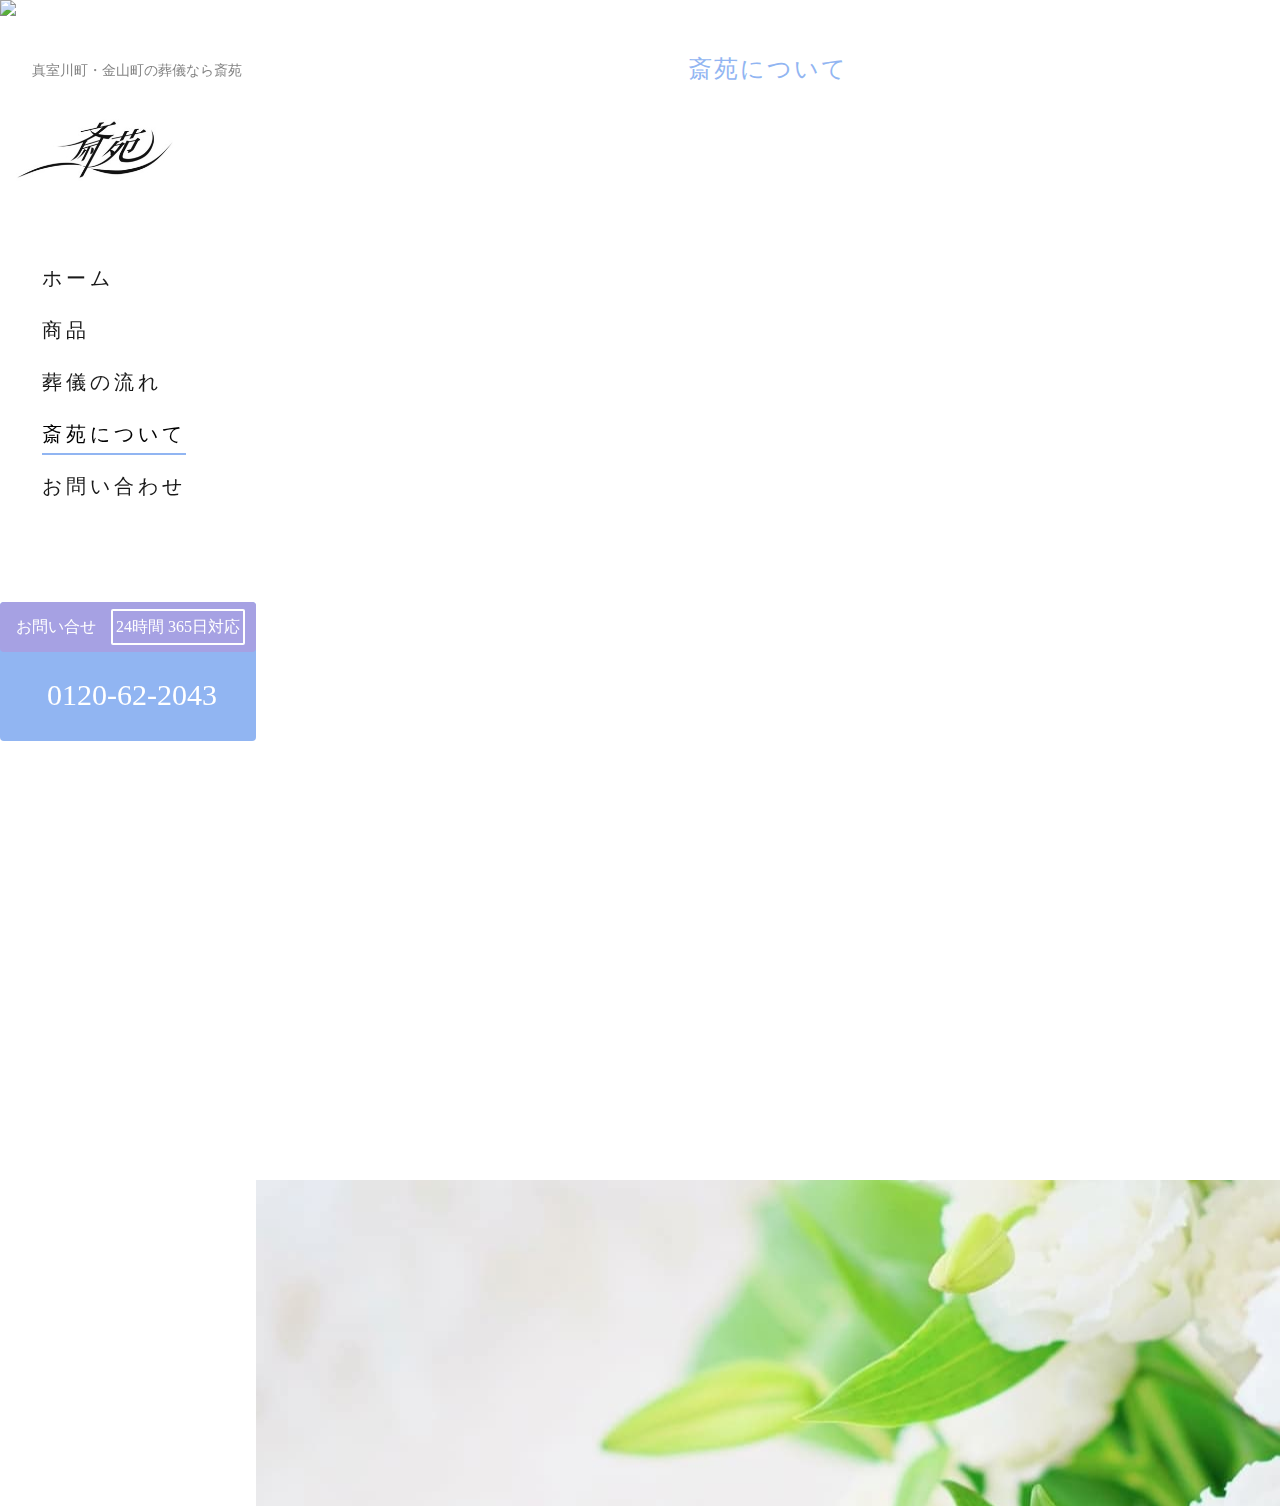
==== commit d3d405c2: "contactmodifyv2" ====
--- a/about.html
+++ b/about.html
@@ -7,10 +7,11 @@
 	<head>
 	<meta charset="utf-8">
 	<meta http-equiv="X-UA-Compatible" content="IE=edge">
-	<title>斎苑</title>
+	<title>セレモニー斎苑||斎苑について</title>
 	<meta name="viewport" content="width=device-width, initial-scale=1">
-	<meta name="description" content="Free HTML5 Website Template by Team Rink" />
-	<meta name="keywords" content="free html5, free template, free bootstrap, free website template, html5, css3, mobile first, responsive" />
+	
+	<meta name="description" content="斎苑について 山形県最上郡真室川町、金山町の葬儀は斎苑にご相談ください。２４時間、３６５日ご対応致します。フリーダイヤル0120−62−2043" />
+	<meta name="keywords" content="葬儀 最上郡 真室川町 金山町" />
 	<meta name="author" content="Team Rink" />
 
   	<!-- 
@@ -38,7 +39,7 @@
 	<meta name="twitter:url" content="" />
 	<meta name="twitter:card" content="" />
 
-	<!-- Place favicon.ico and apple-touch-icon.png in the root directory -->
+	<!-- Place favicon.ico and apple-touch-icon.jpg in the root directory -->
 	<link rel="shortcut icon" href="favicon.ico">
 
 	<link href="https://fonts.googleapis.com/css?family=Roboto:100,300,400,500,700" rel="stylesheet">
@@ -152,7 +153,7 @@
 					<div class="col-md-6">
 						<div class="fh5co-feature animate-box" data-animate-effect="fadeInLeft">
 							<div class="fh5co-icon">
-								<img src="./images/hanakan003.png" style="width: 100px;height:100px; border-radius: 50px;" />
+								<img src="./images/hanakan003.jpg" style="width: 100px;height:100px; border-radius: 50px;" />
 							</div>
 							<div class="fh5co-text">
 								<h3 style="font-size: 20px;">お供物</h3>
@@ -164,7 +165,7 @@
 					<div class="col-md-6">
 						<div class="fh5co-feature animate-box" data-animate-effect="fadeInLeft">
 							<div class="fh5co-icon">
-								<img src="./images/hitugi001.png" style="width: 100px;height:100px; border-radius: 50px;" />
+								<img src="./images/hitugi001.jpg" style="width: 100px;height:100px; border-radius: 50px;" />
 							</div>
 							<div class="fh5co-text">
 								<h3 style="font-size: 20px;">棺桶</h3>
@@ -186,7 +187,7 @@
 				</div>
 			</div>
 		
-			<div class="fh5co-narrow-content">
+			<div class="fh5co-narrow-content" style="background-image: url(./images/contact001.jpg);padding: 4em 4em !important;">
 				<div class="row">
 					<div class="col-md-4 animate-box" data-animate-effect="fadeInLeft">
 						<h1 class="fh5co-heading-colored">お問合わせ</h1>
--- a/css/style.css
+++ b/css/style.css
@@ -1,8 +1,6 @@
 @font-face {
   font-family:"ヒラギノ明朝 Pro W3","Hiragino Mincho Pro","游明朝体","Yu Mincho","ＭＳ Ｐ明朝","MS PMincho",serif;
-
-  src: url("../fonts/icomoon/icomoon.eot?srf3rx");
-  src: url("../fonts/icomoon/icomoon.eot?srf3rx#iefix") format("embedded-opentype"), url("../fonts/icomoon/icomoon.ttf?srf3rx") format("truetype"), url("../fonts/icomoon/icomoon.woff?srf3rx") format("woff"), url("../fonts/icomoon/icomoon.svg?srf3rx#icomoon") format("svg");
+  src:url();
   font-weight: normal;
   font-style: normal;
 }
@@ -287,11 +285,12 @@
 }
 #fh5co-main .fh5co-narrow-content {
   position: relative;
-  width: 93%;
+  width: 100%;
   margin: 0 auto;
   padding: 4em 0;
   clear: both;
 }
+
 @media screen and (max-width: 768px) {
   #fh5co-main .fh5co-narrow-content {
     width: 100%;
@@ -572,35 +571,35 @@
   overflow: hidden;
 }
 #work001{
-  background-image:url(../images/11.png);
+  background-image:url(../images/11.jpg);
   opacity:0.8;
 }
 #work002{
-  background-image:url(../images/22.png);
+  background-image:url(../images/22.jpg);
   opacity:0.8;
 }
 #work003{
-  background-image:url(../images/33.png);
+  background-image:url(../images/33.jpg);
   opacity:0.8;
 }
 #work004{
-  background-image:url(../images/44.png);
+  background-image:url(../images/44.jpg);
   opacity:0.8;
 }
 #work005{
-  background-image:url(../images/55.png);
+  background-image:url(../images/55.jpg);
   opacity:0.8;
 }
 #work006{
-  background-image:url(../images/66.png);
+  background-image:url(../images/66.jpg);
   opacity:0.8;
 }
 #work007{
-  background-image:url(../images/77.png);
+  background-image:url(../images/77.jpg);
   opacity:0.8;
 }
 #work008{
-  background-image:url(../images/88.png);
+  background-image:url(../images/88.jpg);
   opacity:0.6;
 }
 
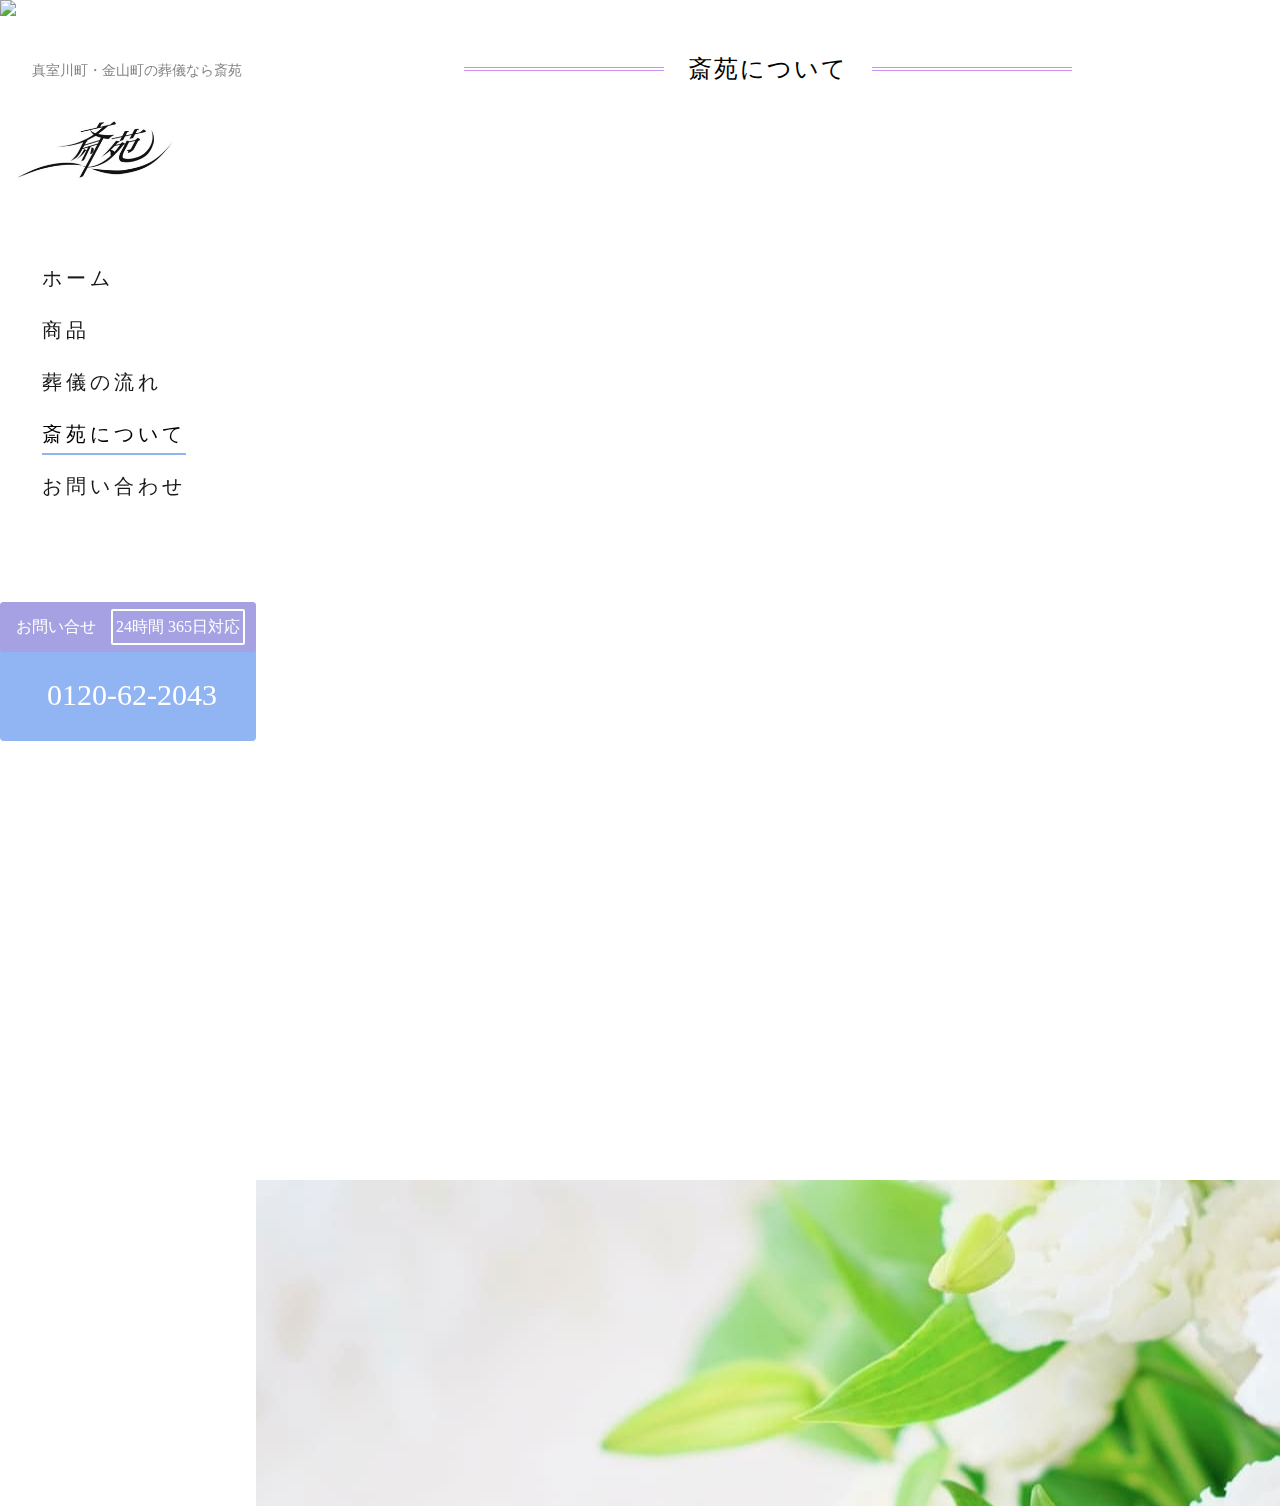
==== commit e0bde9b8: "linechangev2" ====
--- a/about.html
+++ b/about.html
@@ -98,7 +98,10 @@
 
 		<div id="fh5co-main">
 			<div class="fh5co-narrow-content">
-				<div class="row row-bottom-padded-md">	<h2 class="fh5co-heading" style="color:#91B5F2;">斎苑について</h2>
+				<div class="row row-bottom-padded-md">
+					<div class="double">
+					<h2 class="fh5co-heading" style="color:#91B5F2;">斎苑について</h2>
+					</div>
 					<div class="col-md-6 animate-box" data-animate-effect="fadeInLeft">
 						<img class="img-responsive" src="./images/saien001.jpg" alt="真室川町斎苑" style="border-radius: 4px;">
 					</div>
@@ -137,7 +140,9 @@
 			</div>
 
 			<div class="fh5co-narrow-content">
+				<div class="double">
 				<h2 class="fh5co-heading animate-box" data-animate-effect="fadeInLeft" style="color:#91B5F2;">斎苑のサービス</h2>
+				</div>
 				<div class="row">
 					<div class="col-md-6">
 						<div class="fh5co-feature animate-box" data-animate-effect="fadeInLeft">
--- a/css/style.css
+++ b/css/style.css
@@ -1294,5 +1294,28 @@
   width: 85%;
 }
 
+.double{
+	width:100%;
+	text-align:center;
+}
+.double h2{
+	position:relative;
+	display:inline-block;
+  color:black !important;
+}
+.double h2:before, .double h2:after{
+	content:"";
+	display:block;
+	width:200px;
+	height:4px;
+	border-top:1px solid #CF91F2;
+	border-bottom:1px solid #CF91F2;
+	position:absolute;
+	top:50%;
+	margin-top:-2px;
+}
+.double h2:before{left:-224px;}
+.double h2:after{right:-224px;}
+
 
 /*# sourceMappingURL=style.css.map */
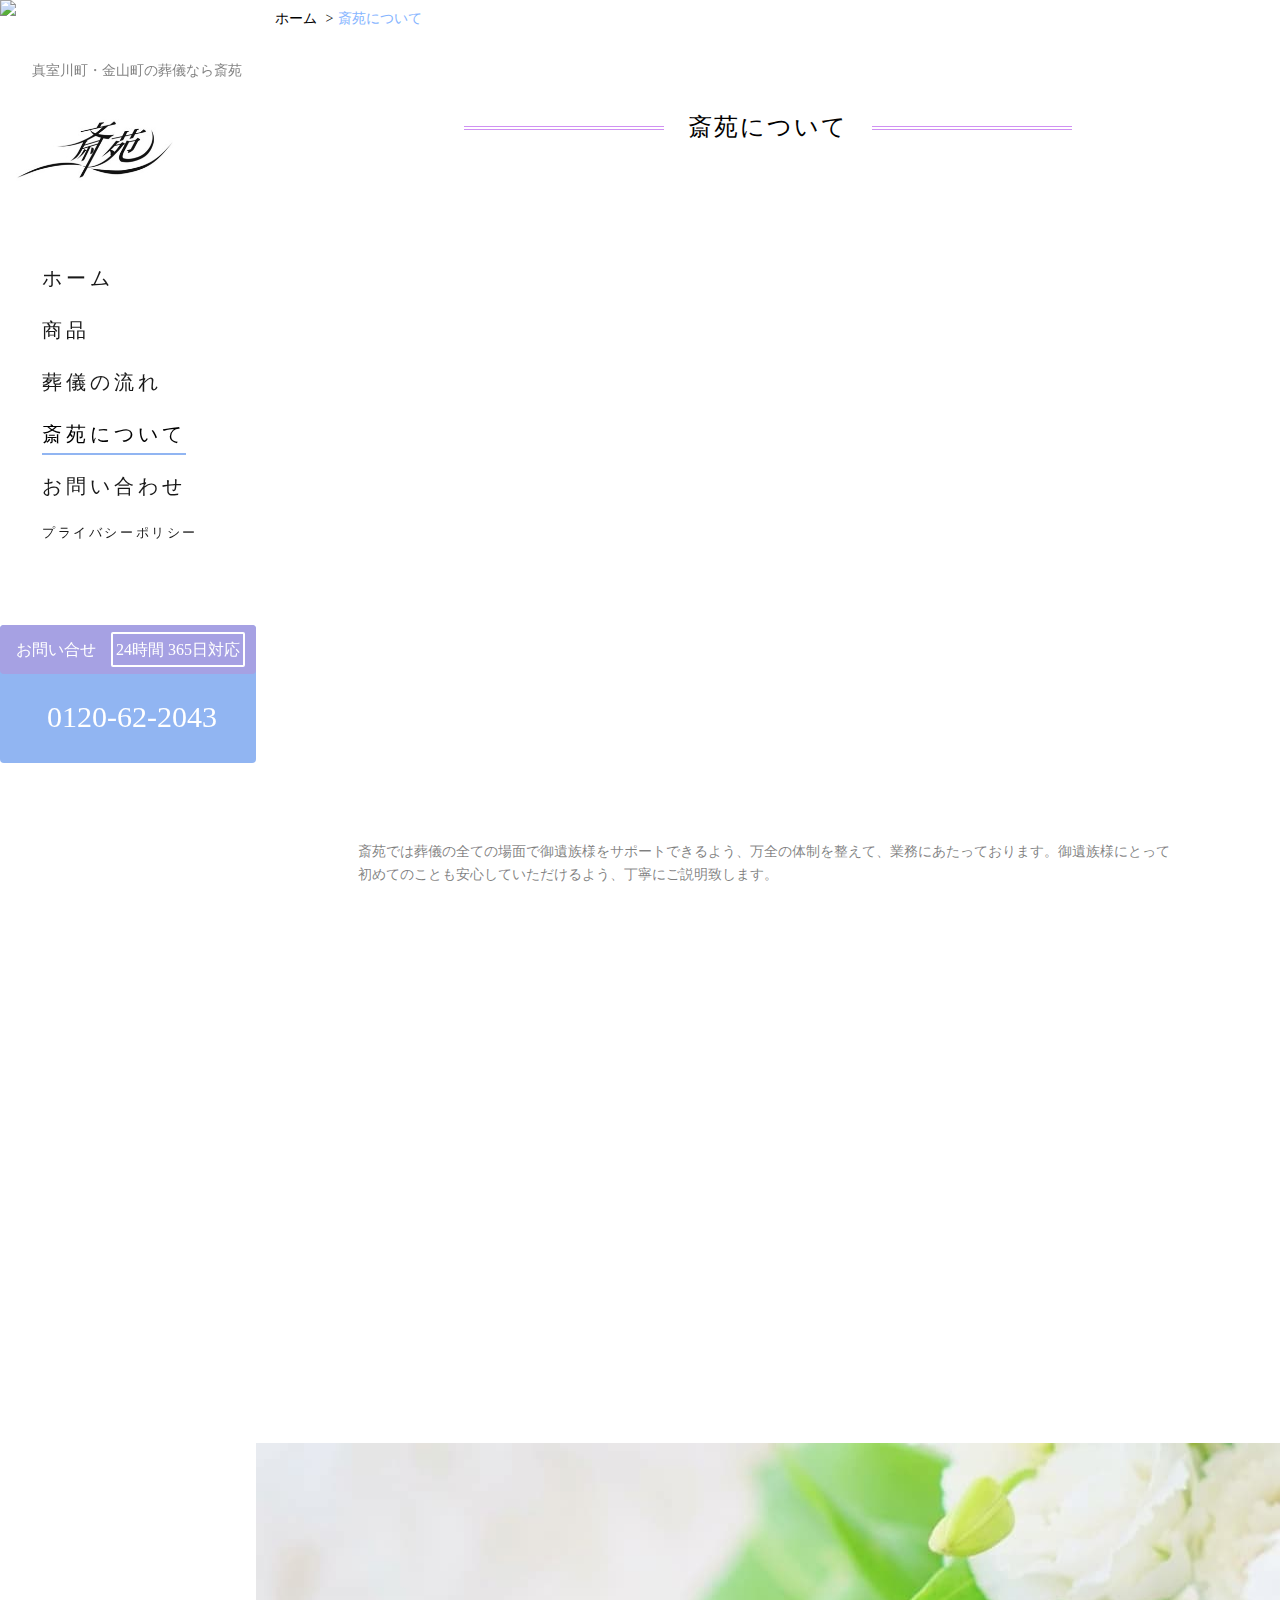
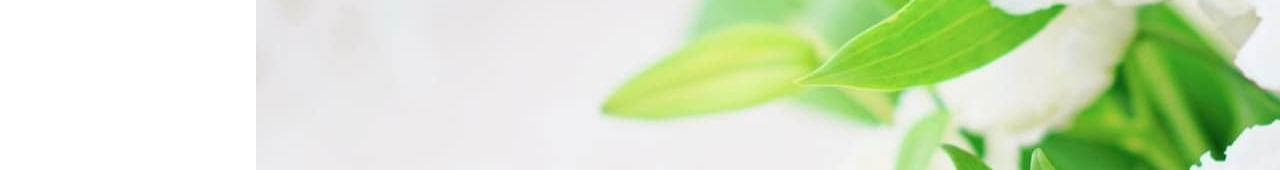
==== commit 17455117: "seov2.1" ====
--- a/about.html
+++ b/about.html
@@ -1,5 +1,7 @@
 
 <!DOCTYPE html>
+
+<html lang="ja">
 <!--[if lt IE 7]>      <html class="no-js lt-ie9 lt-ie8 lt-ie7"> <![endif]-->
 <!--[if IE 7]>         <html class="no-js lt-ie9 lt-ie8"> <![endif]-->
 <!--[if IE 8]>         <html class="no-js lt-ie9"> <![endif]-->
@@ -7,7 +9,7 @@
 	<head>
 	<meta charset="utf-8">
 	<meta http-equiv="X-UA-Compatible" content="IE=edge">
-	<title>セレモニー斎苑||斎苑について</title>
+	<title>セレモニー斎苑||斎苑について 葬儀のことなら斎苑へおまかせください	</title>
 	<meta name="viewport" content="width=device-width, initial-scale=1">
 	
 	<meta name="description" content="斎苑について 山形県最上郡真室川町、金山町の葬儀は斎苑にご相談ください。２４時間、３６５日ご対応致します。フリーダイヤル0120−62−2043" />
@@ -79,11 +81,12 @@
 					<li><a href="portfolio.html">葬儀の流れ</a></li>
 					<li class="fh5co-active"><a href="about.html">斎苑について</a></li>
 					<li><a href="contact.html">お問い合わせ</a></li>
+					<li ><a href="privacy.html" style="font-size: 13px;">プライバシーポリシー</a></li>
 				</ul>
 			</nav>
 
 			
-			<div style="background-color:#91B5F2;bottom: 0;margin-top:100px;border-radius: 4px;">
+			<div style="background-color:#91B5F2;bottom: 0;margin-top:80px;border-radius: 4px;">
 				<div style="font-size:16px;padding:4px;color:white;background-color:#A6A1E3;display: flex; justify-content: space-evenly	;border-radius: 4px;">
 				<p style="margin:8px;">   お問い合せ   </p>
 				<p style="margin:3px;padding:3px;border:2px solid;border-radius: 2px;">   24時間 365日対応   </p>
@@ -97,6 +100,12 @@
 		</aside>
 
 		<div id="fh5co-main">
+			<nav>
+				<ul class="breadcrumb">
+				<li class="breadcrumb-item"><a href="index.html"><i class="fas fa-home" style="margin-right:4px;"></i>ホーム</a></li>
+				<li class="breadcrumb-item active">斎苑について</li>
+				</ul>
+			</nav>
 			<div class="fh5co-narrow-content">
 				<div class="row row-bottom-padded-md">
 					<div class="double">
@@ -143,6 +152,7 @@
 				<div class="double">
 				<h2 class="fh5co-heading animate-box" data-animate-effect="fadeInLeft" style="color:#91B5F2;">斎苑のサービス</h2>
 				</div>
+				<p class="justify-content-center"style="margin-left:10%;margin-right:10%;margin-top:80px;margin-bottom:80px;">斎苑では葬儀の全ての場面で御遺族様をサポートできるよう、万全の体制を整えて、業務にあたっております。御遺族様にとって初めてのことも安心していただけるよう、丁寧にご説明致します。</p>
 				<div class="row">
 					<div class="col-md-6">
 						<div class="fh5co-feature animate-box" data-animate-effect="fadeInLeft">
--- a/css/style.css
+++ b/css/style.css
@@ -1317,5 +1317,56 @@
 .double h2:before{left:-224px;}
 .double h2:after{right:-224px;}
 
-
+h2.multi{
+	padding:6px 0;
+	border-bottom:8px solid #ABDEF7;
+	position:relative;
+}
+h3.multi:before, h2.multi:after{
+	content:"";
+	display:block;
+	height:8px;
+	position:absolute;
+	bottom:-8px;
+}
+h3.multi:before{
+	width:20%;
+	left:8%;
+	background:rgba(255,255,255,0.7);
+}
+h3.multi:after{
+	width:30%;
+	left:12%;
+	background:rgba(87,176,224,0.6);
+}
+
+@media screen and (max-width: 768px) {
+  #privacy001 {
+   margin:36px !important;
+  }
+}
+
+
+.breadcrumb{/* 背景色の変更 */
+	background: white;
+}
+.breadcrumb a{/* 文字色 */
+	color:#000;
+}
+.breadcrumb-item.active{/* アクティブ文字色の変更 */
+	color:rgb(134, 181, 255);
+}
+.breadcrumb-item+.breadcrumb-item::before{/* 区切り線の文字色変更 */
+	color:#000;
+}
+.breadcrumb-item+.breadcrumb-item::before{/*区切り線の変更*/
+  content: ">";
+}
+
+
+@media screen and (max-width: 768px) {
+  .breadcrumb {
+   display: none;
+  }
+}
 /*# sourceMappingURL=style.css.map */
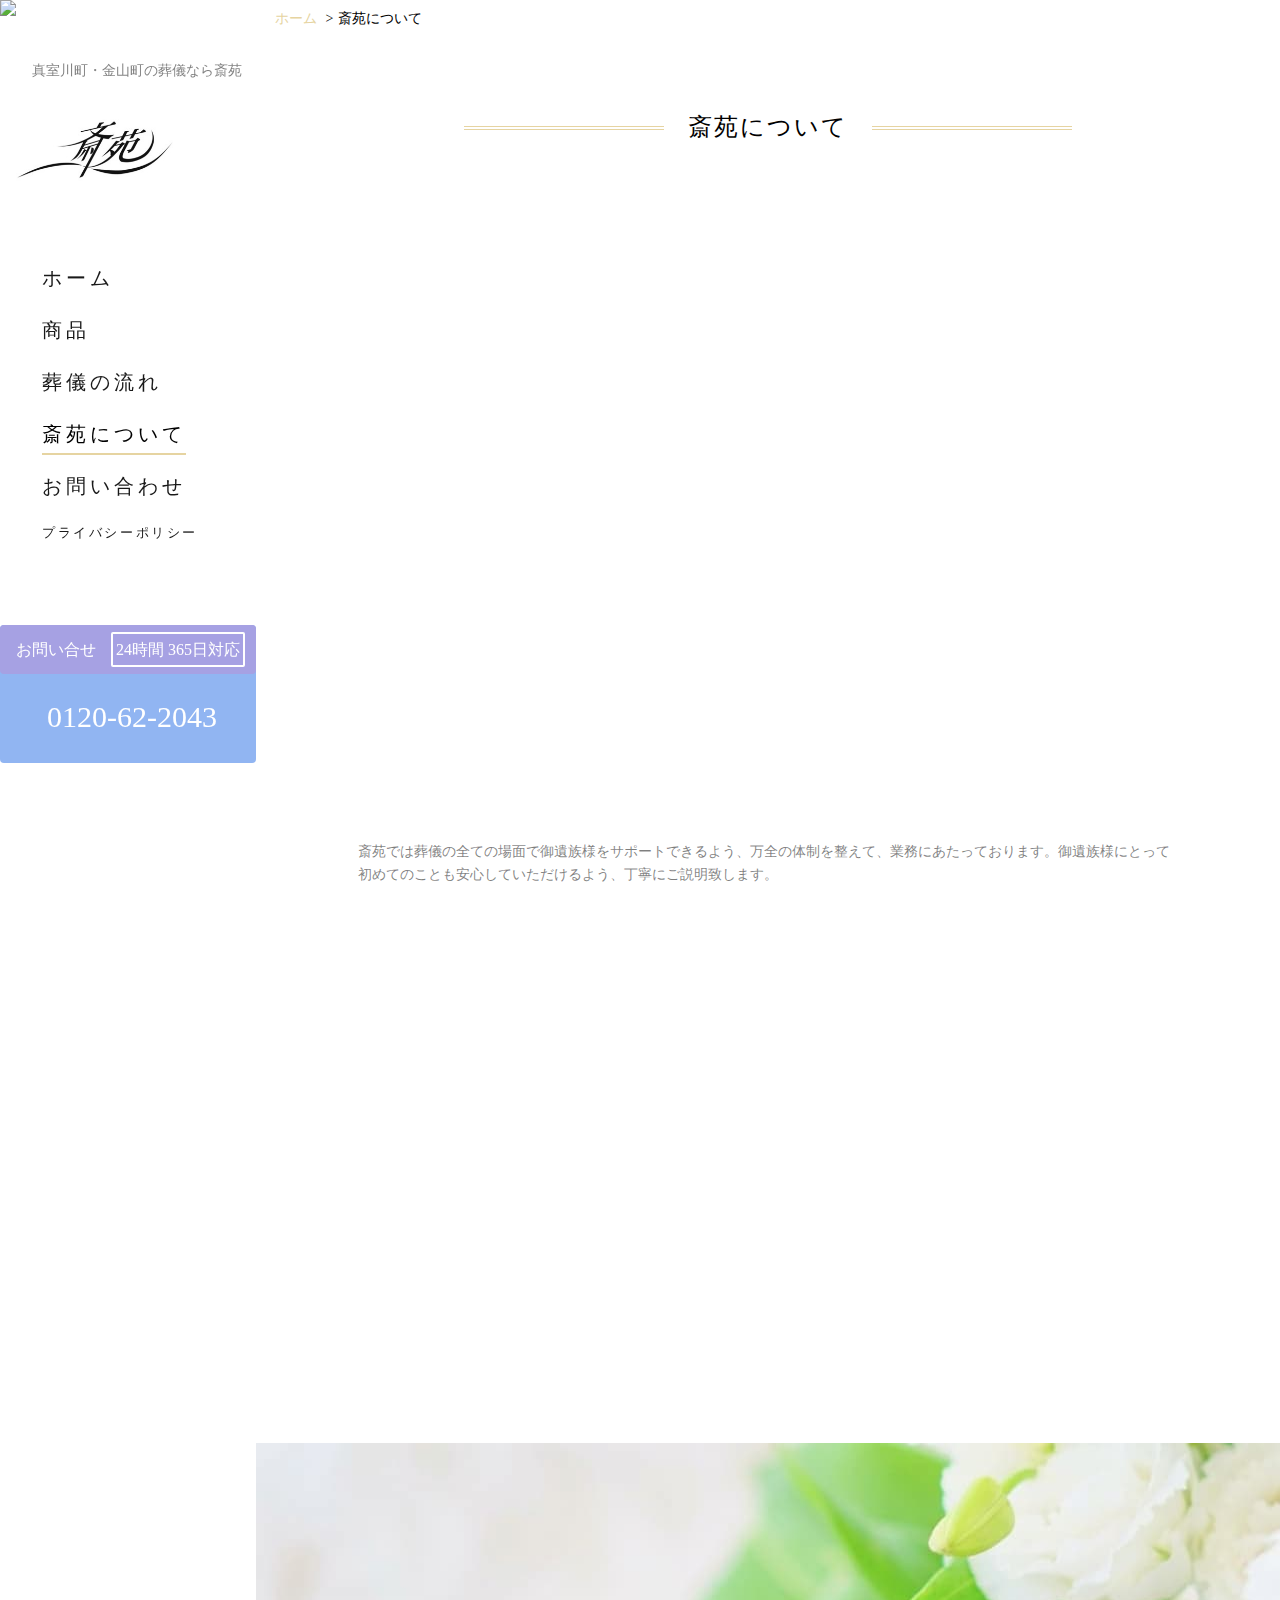
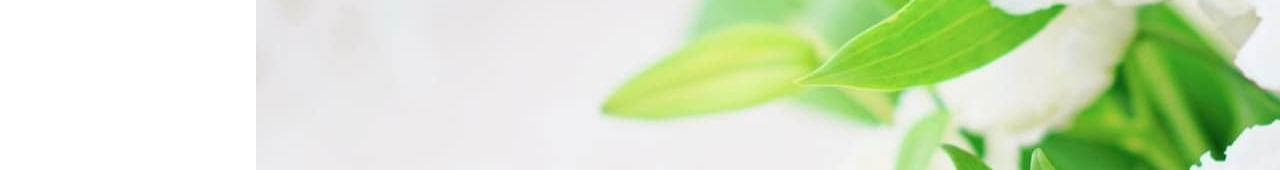
==== commit c81070a3: "colorchagev3" ====
--- a/about.html
+++ b/about.html
@@ -9,10 +9,10 @@
 	<head>
 	<meta charset="utf-8">
 	<meta http-equiv="X-UA-Compatible" content="IE=edge">
-	<title>セレモニー斎苑||斎苑について 葬儀のことなら斎苑へおまかせください	</title>
+	<title>セレモニー斎苑|斎苑について|葬儀のことなら斎苑へおまかせください</title>
 	<meta name="viewport" content="width=device-width, initial-scale=1">
 	
-	<meta name="description" content="斎苑について 山形県最上郡真室川町、金山町の葬儀は斎苑にご相談ください。２４時間、３６５日ご対応致します。フリーダイヤル0120−62−2043" />
+	<meta name="description" content="最上郡真室川町、金山町の葬儀はセレモニー斎苑にお任せください。親切、丁寧な対応を心掛けております。突然の出来事でお困りの方、年中無休、２４時間３６５日対応可能です。まずは無料で相談ください。フリーダイヤル0120−62−2043までご連絡ください。" />
 	<meta name="keywords" content="葬儀 最上郡 真室川町 金山町" />
 	<meta name="author" content="Team Rink" />
 
@@ -109,13 +109,13 @@
 			<div class="fh5co-narrow-content">
 				<div class="row row-bottom-padded-md">
 					<div class="double">
-					<h2 class="fh5co-heading" style="color:#91B5F2;">斎苑について</h2>
+					<h2 class="fh5co-heading" style="color:#E6D4A1;">斎苑について</h2>
 					</div>
 					<div class="col-md-6 animate-box" data-animate-effect="fadeInLeft">
 						<img class="img-responsive" src="./images/saien001.jpg" alt="真室川町斎苑" style="border-radius: 4px;">
 					</div>
 					<div class="col-md-6 animate-box" data-animate-effect="fadeInLeft"style="margin-top:16px;">
-						<!-- <h2 class="fh5co-heading" style="color:#91B5F2;margin-top: 16px;">斎苑について</h2> -->
+						<!-- <h2 class="fh5co-heading" style="color:#E6D4A1;margin-top: 16px;">斎苑について</h2> -->
 						<p>セレモニー斎苑は、最上郡真室川町、金山町に斎場を設けております。葬儀、告別式を始め葬儀についての全てのご相談に真摯に応えて参りたいと思っております。スタッフ一同、丁寧で思いやりのある対応を心がけております。</p>
 						<p>葬儀の相談や急ぎの際、お困りの際はフリーダイヤル0120−62−2043までご連絡ください。</p>
 						<table>
@@ -150,7 +150,7 @@
 
 			<div class="fh5co-narrow-content">
 				<div class="double">
-				<h2 class="fh5co-heading animate-box" data-animate-effect="fadeInLeft" style="color:#91B5F2;">斎苑のサービス</h2>
+				<h2 class="fh5co-heading animate-box" data-animate-effect="fadeInLeft" style="color:#E6D4A1;">斎苑のサービス</h2>
 				</div>
 				<p class="justify-content-center"style="margin-left:10%;margin-right:10%;margin-top:80px;margin-bottom:80px;">斎苑では葬儀の全ての場面で御遺族様をサポートできるよう、万全の体制を整えて、業務にあたっております。御遺族様にとって初めてのことも安心していただけるよう、丁寧にご説明致します。</p>
 				<div class="row">
--- a/css/style.css
+++ b/css/style.css
@@ -190,7 +190,7 @@
   bottom: 0px;
   left: 10px;
   right: 10px;
-  background-color: #91B5F2;
+  background-color: #E6D4A1;
   visibility: hidden;
   -webkit-transform: scaleX(0);
   -moz-transform: scaleX(0);
@@ -1308,8 +1308,8 @@
 	display:block;
 	width:200px;
 	height:4px;
-	border-top:1px solid #CF91F2;
-	border-bottom:1px solid #CF91F2;
+	border-top:1px solid #E6D4A1;
+	border-bottom:1px solid #E6D4A1;
 	position:absolute;
 	top:50%;
 	margin-top:-2px;
@@ -1351,10 +1351,10 @@
 	background: white;
 }
 .breadcrumb a{/* 文字色 */
+	color:#E6D4A1;
+}
+.breadcrumb-item.active{/* アクティブ文字色の変更 */
 	color:#000;
-}
-.breadcrumb-item.active{/* アクティブ文字色の変更 */
-	color:rgb(134, 181, 255);
 }
 .breadcrumb-item+.breadcrumb-item::before{/* 区切り線の文字色変更 */
 	color:#000;
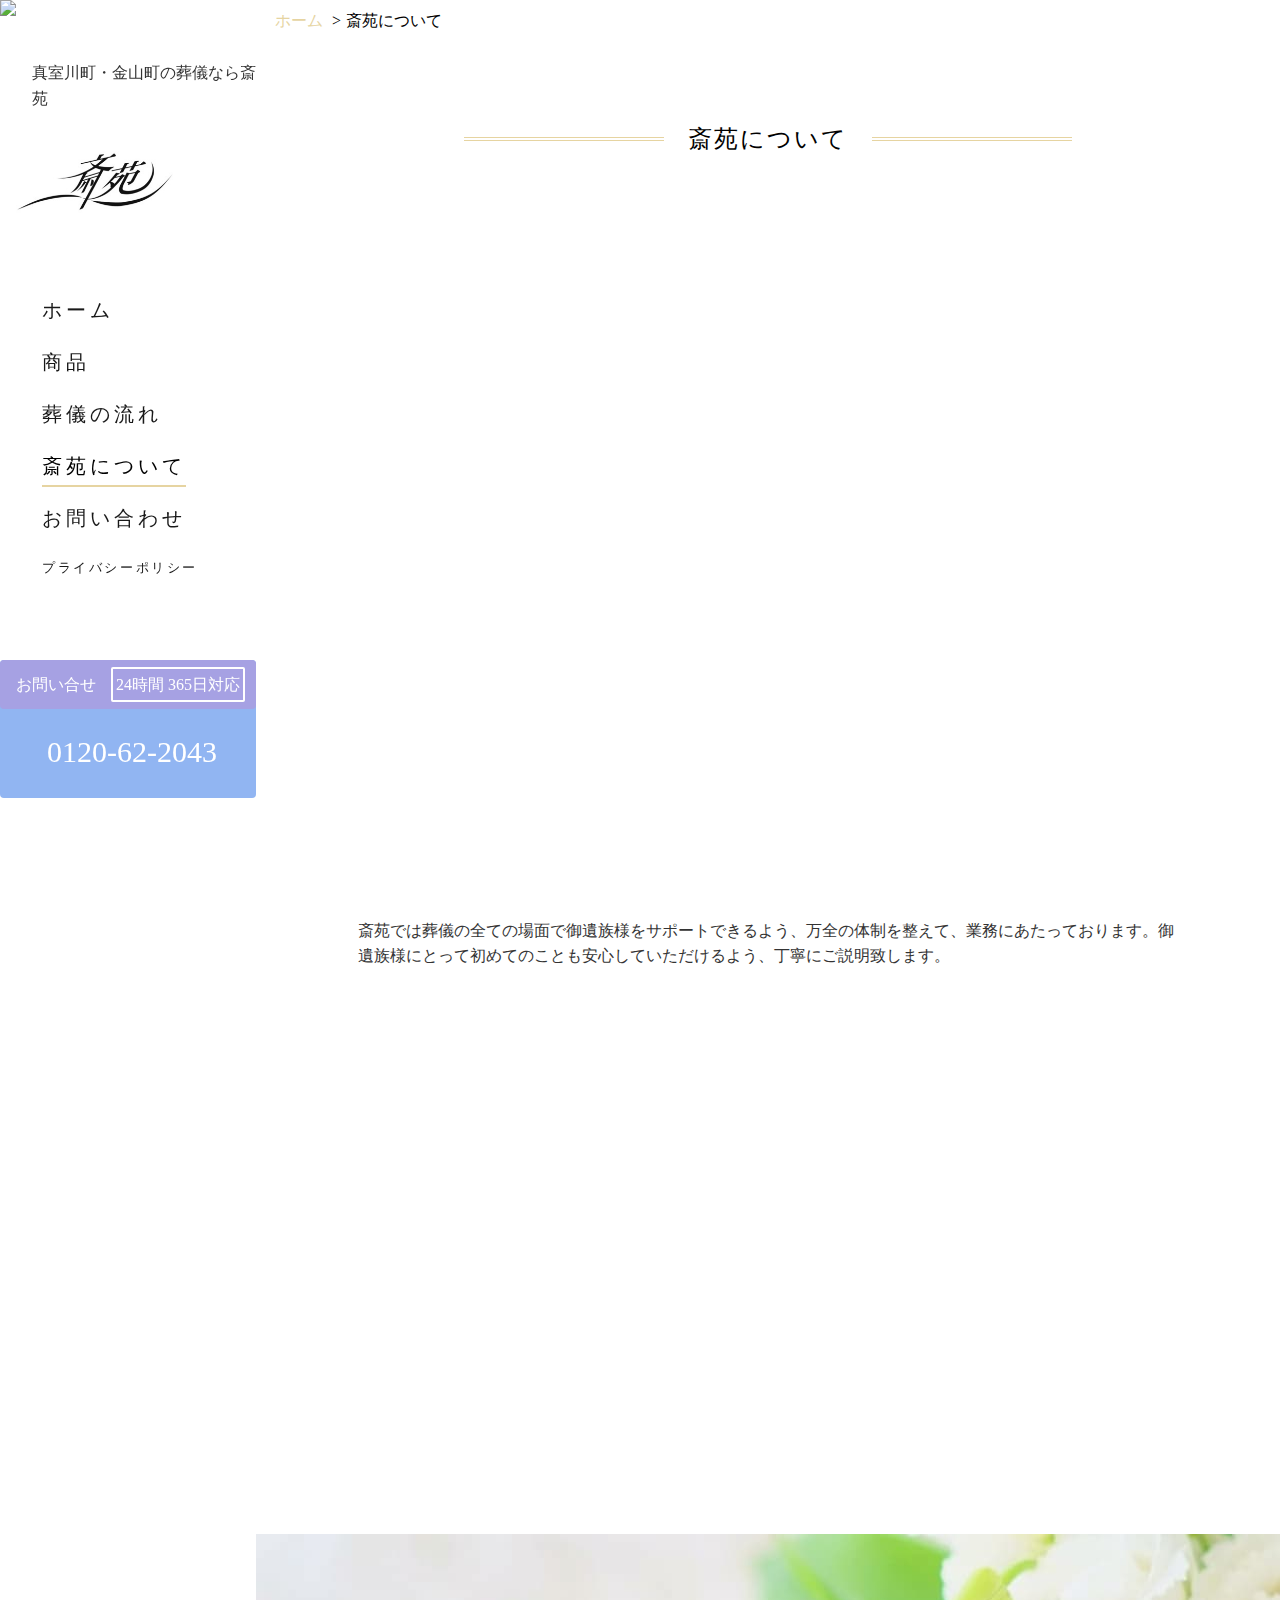
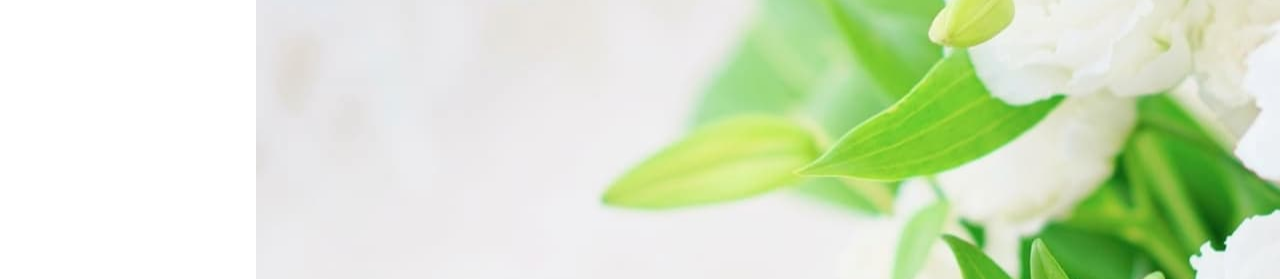
==== commit 16aa1320: "lastversionv1" ====
--- a/about.html
+++ b/about.html
@@ -13,8 +13,8 @@
 	<meta name="viewport" content="width=device-width, initial-scale=1">
 	
 	<meta name="description" content="最上郡真室川町、金山町の葬儀はセレモニー斎苑にお任せください。親切、丁寧な対応を心掛けております。突然の出来事でお困りの方、年中無休、２４時間３６５日対応可能です。まずは無料で相談ください。フリーダイヤル0120−62−2043までご連絡ください。" />
-	<meta name="keywords" content="葬儀 最上郡 真室川町 金山町" />
-	<meta name="author" content="Team Rink" />
+	<meta name="keywords" content="葬儀 真室川町 金山町 斎苑 セレモニー斎苑 葬式 最上 最上郡 通夜 式場 納棺 急ぎ" />
+	<meta name="author" content="株式会社斎苑" />
 
   	<!-- 
 	//////////////////////////////////////////////////////
@@ -24,8 +24,7 @@
 		
 	Website: 		http://Team Rink/
 	Email: 			info@Team Rink
-	Twitter: 		http://twitter.com/fh5co
-	Facebook: 		https://www.facebook.com/fh5co
+	
 
 	//////////////////////////////////////////////////////
 	-->
@@ -73,7 +72,7 @@
 				<img src="./images/flower.png" style="position:absolute;top:0px;height:100px;width:100p;"/>
 				<p style="margin-left:32px;">真室川町・金山町の葬儀なら斎苑</p>
 				</div>
-			<h1 id="fh5co-logo"><a href="index.html"><img src="./images/logo.jpg" style="width:80%;"></a></h1>
+			<h1 id="fh5co-logo"><a href="index.html"><img src="./images/logo.jpg" style="width:80%;" alt="セレモニー斎苑ーロゴ"></a></h1>
 			<nav id="fh5co-main-menu" role="navigation">
 				<ul>
 					<li><a href="index.html">ホーム</a></li>
@@ -111,14 +110,14 @@
 					<div class="double">
 					<h2 class="fh5co-heading" style="color:#E6D4A1;">斎苑について</h2>
 					</div>
-					<div class="col-md-6 animate-box" data-animate-effect="fadeInLeft">
-						<img class="img-responsive" src="./images/saien001.jpg" alt="真室川町斎苑" style="border-radius: 4px;">
+					<div class="col-md-6 animate-box aboutsaien" data-animate-effect="fadeInLeft">
+						<img class="img-responsive" src="./images/saien001.jpg" alt="セレモニー斎苑" style="margin-top:24px;border-radius: 4px;">
 					</div>
 					<div class="col-md-6 animate-box" data-animate-effect="fadeInLeft"style="margin-top:16px;">
 						<!-- <h2 class="fh5co-heading" style="color:#E6D4A1;margin-top: 16px;">斎苑について</h2> -->
-						<p>セレモニー斎苑は、最上郡真室川町、金山町に斎場を設けております。葬儀、告別式を始め葬儀についての全てのご相談に真摯に応えて参りたいと思っております。スタッフ一同、丁寧で思いやりのある対応を心がけております。</p>
-						<p>葬儀の相談や急ぎの際、お困りの際はフリーダイヤル0120−62−2043までご連絡ください。</p>
-						<table>
+						<p class="saiendesc001">セレモニー斎苑は、最上郡真室川町、金山町に斎場を設けております。葬儀、告別式を始め葬儀についての全てのご相談に真摯に応えて参りたいと思っております。スタッフ一同、丁寧で思いやりのある対応を心がけております。</p>
+						<p class="saiendesc002">葬儀の相談や急ぎの際、お困りの際はフリーダイヤル0120−62−2043までご連絡ください。</p>
+						<table class="table001">
 							<tr>
 							  <th>会社名</th>
 							  <td>株式会社斎苑</td>
@@ -157,22 +156,22 @@
 					<div class="col-md-6">
 						<div class="fh5co-feature animate-box" data-animate-effect="fadeInLeft">
 							<div class="fh5co-icon">
-								<img src="./images/sougi002.jpg" style="width: 100px;height:100px; border-radius: 50px;" />
+								<img src="./images/sougi002.jpg" style="width: 100px;height:100px; border-radius: 50px;" alt="セレモニー斎苑ー葬儀"/>
 							</div>
 							<div class="fh5co-text">
 								<h3 style="font-size: 20px;">葬儀・告別式</h3>
-								<p>故人様との最後のお別れに際し、丁寧な対応を心がけております。人数やご予算に合わせたプランをご用意しております。</p>
+								<p style="font-size: 14px;">故人様との最後のお別れに際し、丁寧な対応を心がけております。人数やご予算に合わせたプランをご用意しております。</p>
 							</div>
 						</div>
 					</div>
 					<div class="col-md-6">
 						<div class="fh5co-feature animate-box" data-animate-effect="fadeInLeft">
 							<div class="fh5co-icon">
-								<img src="./images/hanakan003.jpg" style="width: 100px;height:100px; border-radius: 50px;" />
+								<img src="./images/hanakan003.jpg" style="width: 100px;height:100px; border-radius: 50px;" alt="セレモニー斎苑ー花環"/>
 							</div>
 							<div class="fh5co-text">
 								<h3 style="font-size: 20px;">お供物</h3>
-								<p>生花や花盛はご予算に応じてご用意致しております。りんやあかりその他の仏具等のご用命もお任せください。</p>
+								<p style="font-size: 14px;">生花や花盛はご予算に応じてご用意致しております。りんやあかりその他の仏具等のご用命もお任せください。</p>
 							</div>
 						</div>
 					</div>
@@ -180,22 +179,23 @@
 					<div class="col-md-6">
 						<div class="fh5co-feature animate-box" data-animate-effect="fadeInLeft">
 							<div class="fh5co-icon">
-								<img src="./images/hitugi001.jpg" style="width: 100px;height:100px; border-radius: 50px;" />
+								<img src="./images/hitugi001.jpg" style="width: 100px;height:100px; border-radius: 50px;" alt="セレモニー斎苑ー棺桶"/>
 							</div>
 							<div class="fh5co-text">
 								<h3 style="font-size: 20px;">棺桶</h3>
-								<p>故人様への安らかな成仏を願い、棺桶のご用意をいたします。サイズ、素材などご予算に応じてご用意致します。</p>
-							</div>
-						</div>
-					</div>
+								<p style="font-size: 14px;">故人様への安らかな成仏を願い、棺桶のご用意をいたします。サイズ、素材などご予算に応じてご用意致します。</p>
+							</div>
+						</div>
+					</div>
+					
 					<div class="col-md-6">	
 						<div class="fh5co-feature animate-box" data-animate-effect="fadeInLeft">
 							<div class="fh5co-icon">
-								<img src="./images/syokuji001.jpg" style="width: 100px;height:100px; border-radius: 50px;" />
+								<img src="./images/syokuji001.jpg" style="width: 100px;height:100px; border-radius: 50px;" alt="セレモニー斎苑ー通夜" />
 							</div>
 							<div class="fh5co-text">
 								<h3 style="font-size: 20px;">通夜会食</h3>
-								<p>通夜の会場、お食事ご用意はお任せ下さい。</p>
+								<p style="font-size: 14px;">通夜の会場、お食事ご用意はお任せ下さい。</p>
 							</div>
 						</div>
 					</div>
--- a/css/style.css
+++ b/css/style.css
@@ -14,9 +14,9 @@
   font-family:"ヒラギノ明朝 Pro W3","Hiragino Mincho Pro","游明朝体","Yu Mincho","ＭＳ Ｐ明朝","MS PMincho",serif;
 
   font-weight: 300;
-  font-size: 14px;
+  font-size: 16px;
   line-height: 1.6;
-  color: rgba(0, 0, 0, 0.5);
+  color: rgba(0, 0, 0, );
   background: white;
 }
 @media screen and (max-width: 992px) {
@@ -1363,10 +1363,35 @@
   content: ">";
 }
 
+.saiendesc001{
+  margin-right: 40px;
+  
+}
+.saiendesc002{
+  margin-right: 40px;
+  
+}
 
 @media screen and (max-width: 768px) {
   .breadcrumb {
    display: none;
   }
+  #saien011{
+    display: none;
+  }
+  .saiendesc001{
+    margin: 8px;
+   
+  }
+  .saiendesc002{
+    margin: 8px;
+    margin-bottom: 80px;
+  }
+  .table001{
+    margin: 8px;
+  }
+  .aboutsaien{
+    margin-top: 40px;
+  }
 }
 /*# sourceMappingURL=style.css.map */
